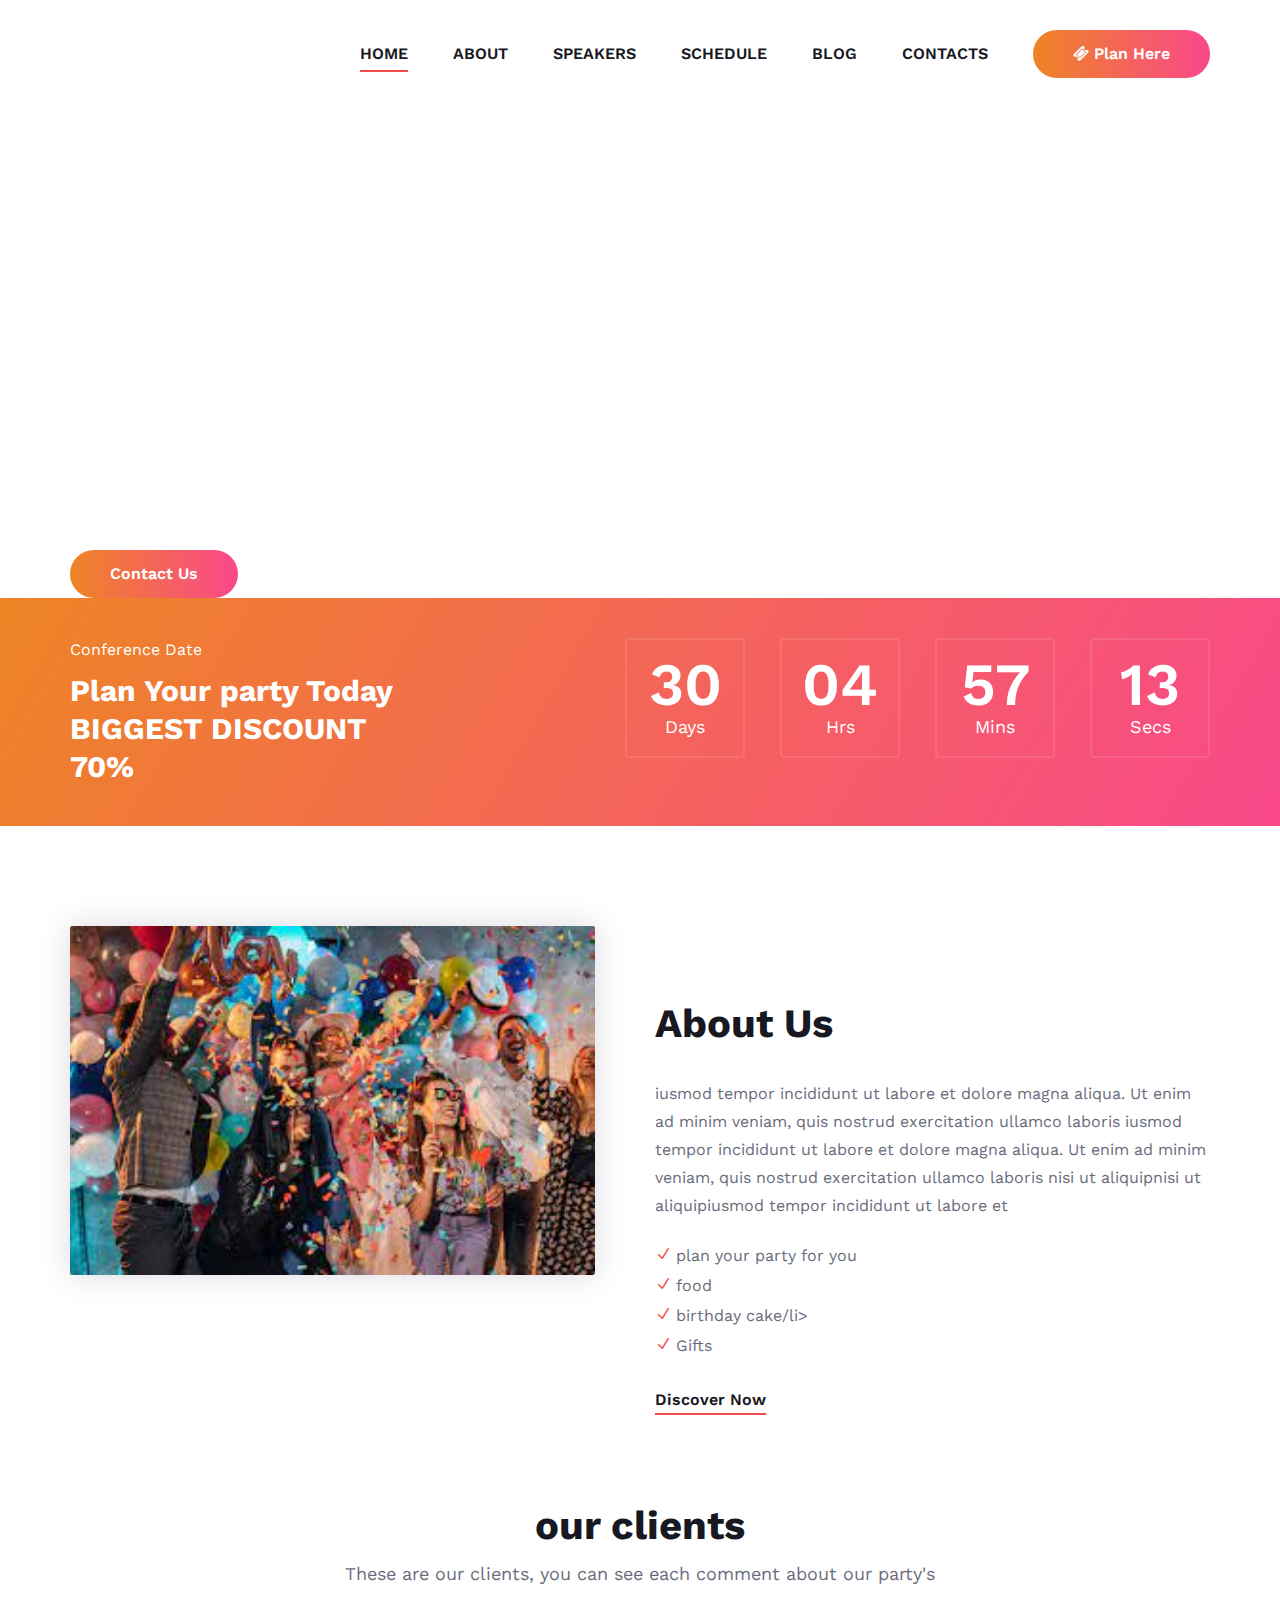
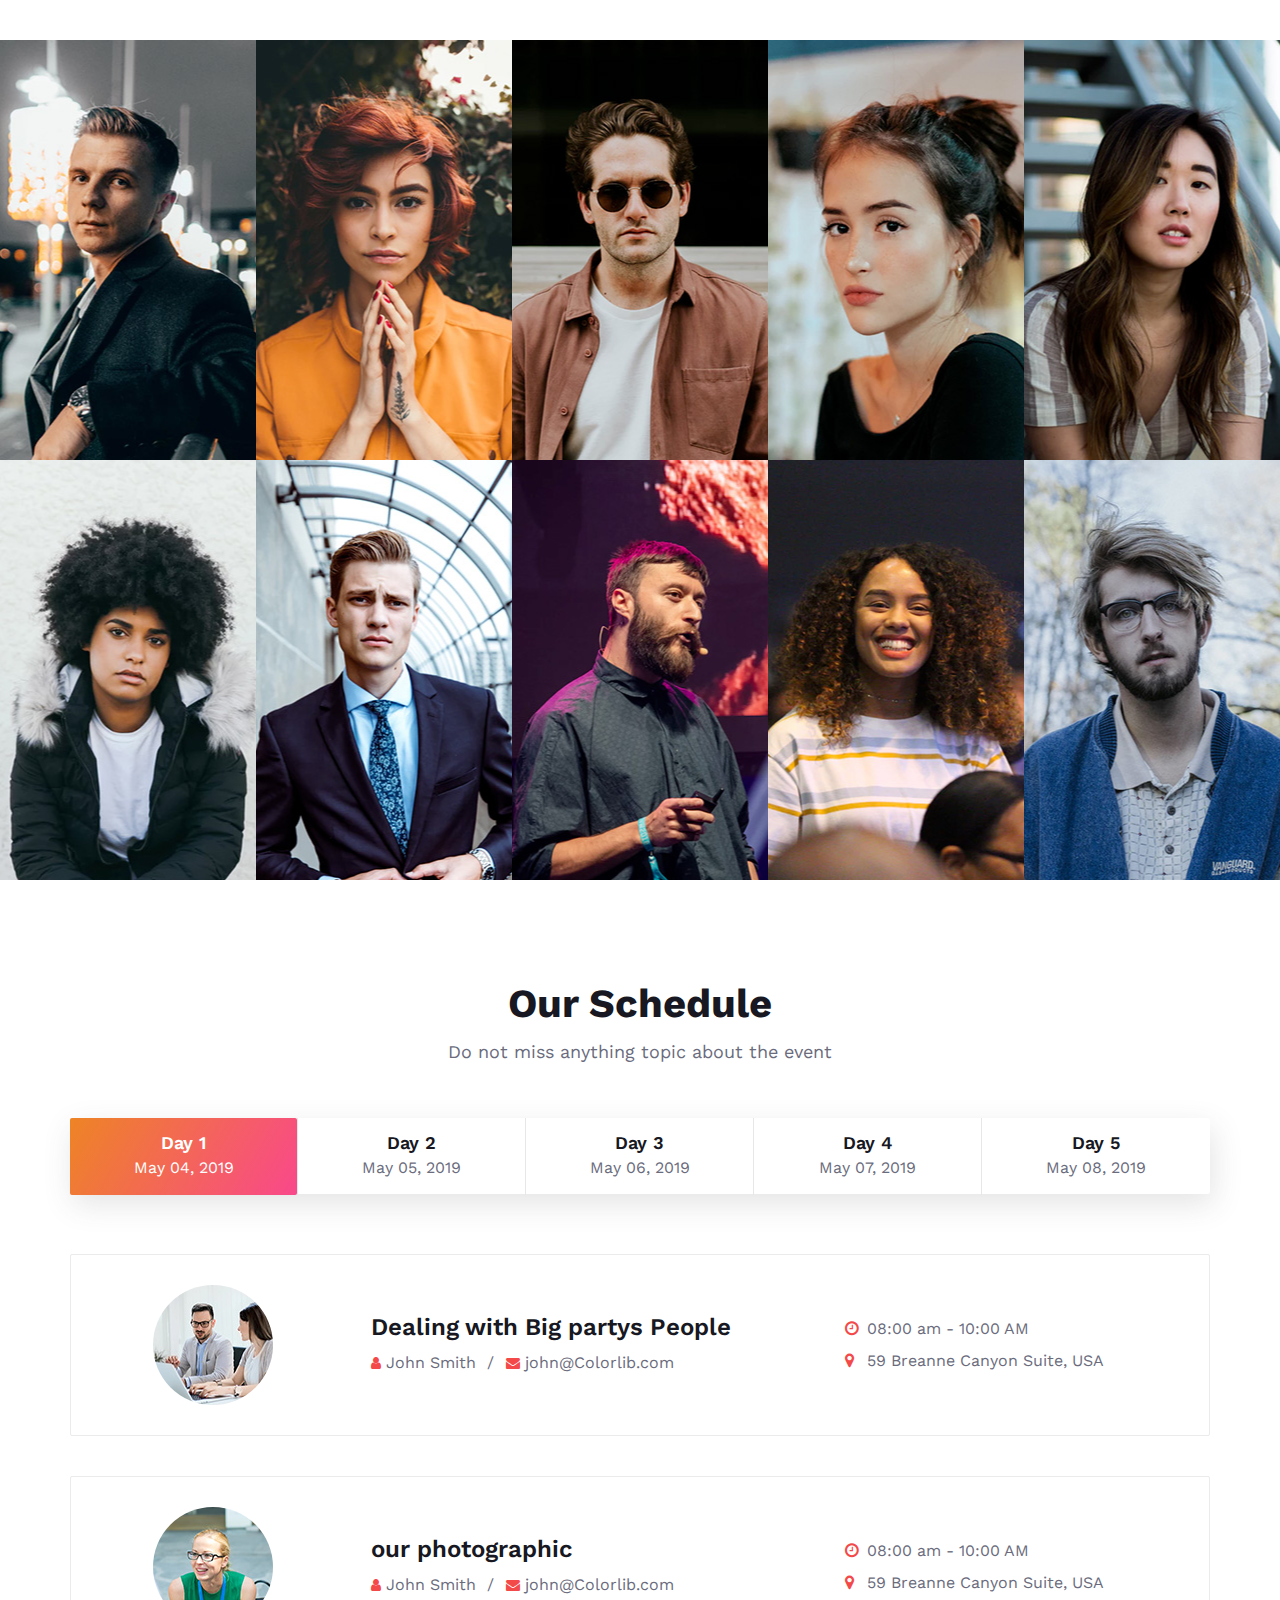
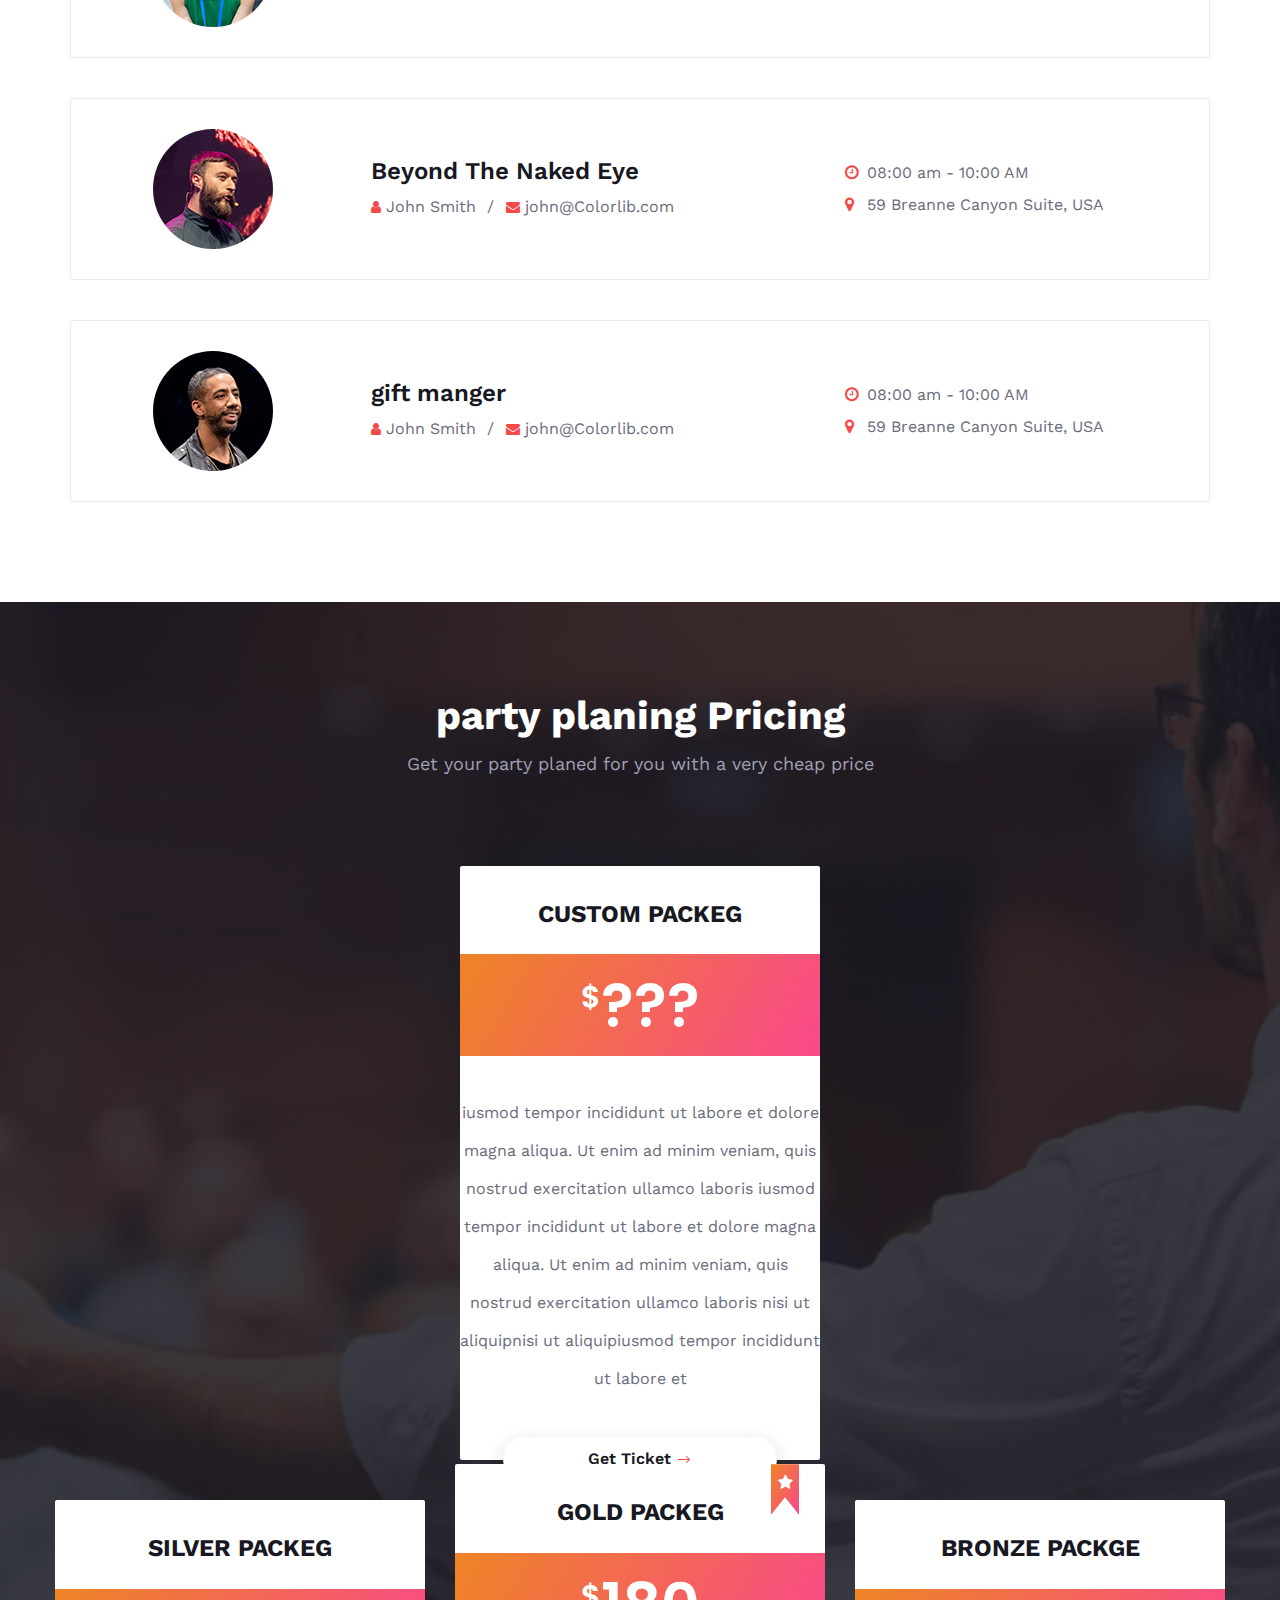
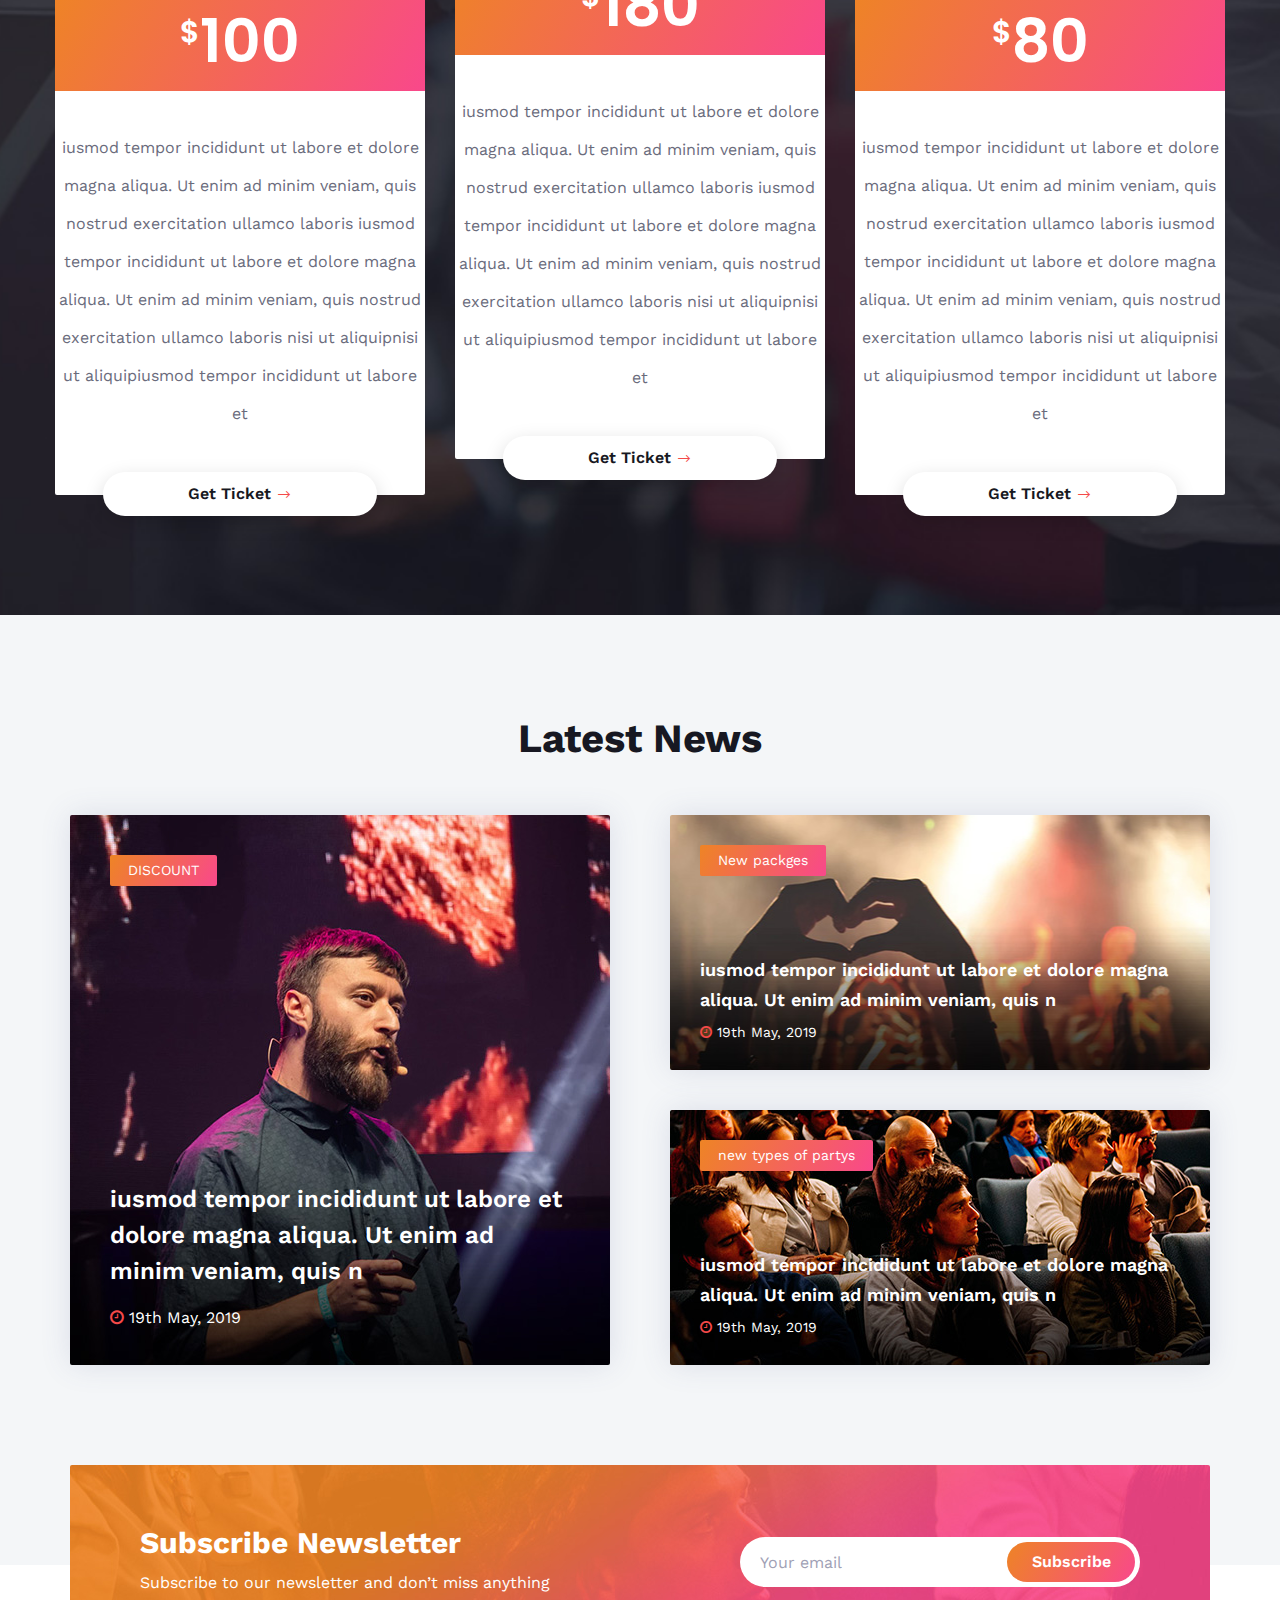
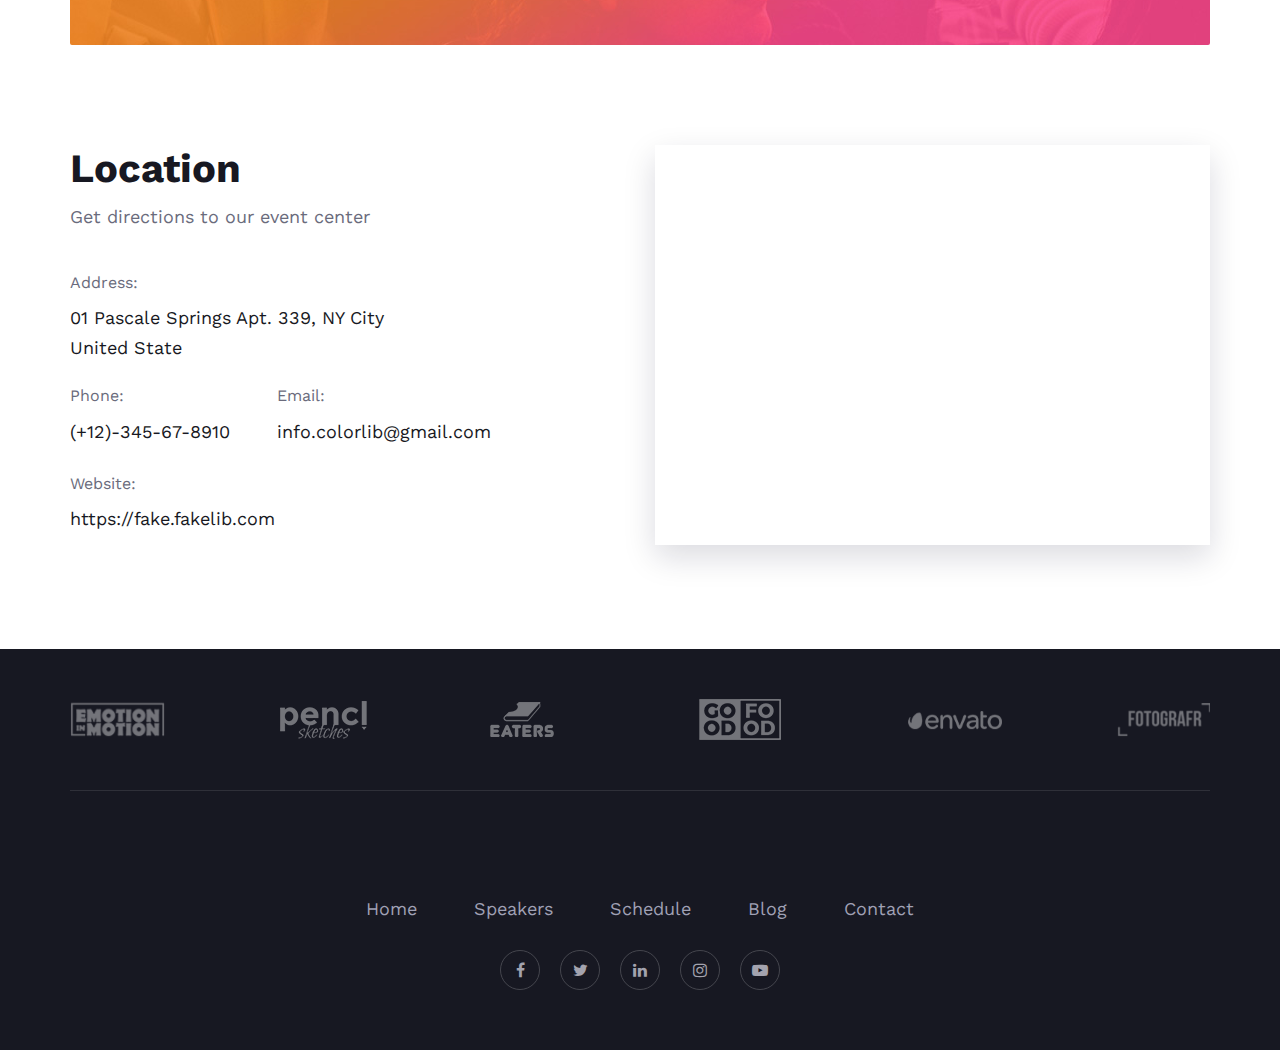
==== index.html @ bffb1d98 "upload files" ====
<!DOCTYPE html>
<html lang="zxx">

<head>
    <meta charset="UTF-8">
    <meta name="description" content="Manup Template">
    <meta name="keywords" content="Manup, unica, creative, html">
    <meta name="viewport" content="width=device-width, initial-scale=1.0">
    <meta http-equiv="X-UA-Compatible" content="ie=edge">
    <title>party time | Template</title>

    <!-- Google Font -->
    <link href="https://fonts.googleapis.com/css?family=Work+Sans:400,500,600,700,800,900&display=swap"
        rel="stylesheet">
    <link href="https://fonts.googleapis.com/css?family=Poppins:400,500,600,700&display=swap" rel="stylesheet">


    <!-- Css Styles -->
    <link rel="stylesheet" href="css/bootstrap.min.css" type="text/css">
    <link rel="stylesheet" href="css/font-awesome.min.css" type="text/css">
    <link rel="stylesheet" href="css/elegant-icons.css" type="text/css">
    <link rel="stylesheet" href="css/owl.carousel.min.css" type="text/css">
    <link rel="stylesheet" href="css/magnific-popup.css" type="text/css">
    <link rel="stylesheet" href="css/slicknav.min.css" type="text/css">
    <link rel="stylesheet" href="css/style.css" type="text/css">
</head>

<body>
    <!-- Page Preloder -->
    <div id="preloder">
        <div class="loader"></div>
    </div>

    <!-- Header Section Begin -->
    <header class="header-section">
        <div class="container">
            <div class="logo">
                <a href="./index.html">
                    <img src="img/logo.pn" alt="">
                </a>
            </div>
            <div class="nav-menu">
                <nav class="mainmenu mobile-menu">
                    <ul>
                        <li class="active"><a href="./index.html">Home</a></li>
                        <li><a href="./about-us.html">About</a></li>
                        <li><a href="./speaker.html">Speakers</a>
                            <ul class="dropdown">
                                <li><a href="#">Jayden</a></li>
                                <li><a href="#">Sara</a></li>
                                <li><a href="#">Emma</a></li>
                                <li><a href="#">Harriet</a></li>
                            </ul>
                        </li>
                        <li><a href="./schedule.html">Schedule</a></li>
                        <li><a href="./blog.html">Blog</a></li>
                        <li><a href="./contact.html">Contacts</a></li>
                    </ul>
                </nav>
                <a href="#" class="primary-btn top-btn"><i class="fa fa-ticket"></i> Plan Here</a>
            </div>
            <div id="mobile-menu-wrap"></div>
        </div>
    </header>
    <!-- Header End -->

    <!-- Hero Section Begin -->
    <section class="hero-section set-bg" data-setbg="https://encrypted-tbn0.gstatic.com/images?q=tbn:ANd9GcRAhVn_t1AjGXrMw5GIrXuziSbLdL_3EQv17g&usqp=CAU">
        <div class="container">
            <div class="row">
                <div class="col-lg-7">
                    <div class="hero-text">
                        <h2>Plan Your Biggest<br /> Party Ever!</h2>
                        <a href="#" class="primary-btn">Contact Us</a>
                    </div>
                </div>
            </div>
        </div>
    </section>
    <!-- Hero Section End -->

    <!-- Counter Section Begin -->
    <section class="counter-section bg-gradient">
        <div class="container">
            <div class="row">
                <div class="col-lg-4">
                    <div class="counter-text">
                        <span>Conference Date</span>
                        <h3>Plan Your party Today <br />BIGGEST DISCOUNT 70%</h3>
                    </div>
                </div>
                <div class="col-lg-8">
                    <div class="cd-timer" id="countdown">
                        <div class="cd-item">
                            <span>40</span>
                            <p>Days</p>
                        </div>
                        <div class="cd-item">
                            <span>18</span>
                            <p>Hours</p>
                        </div>
                        <div class="cd-item">
                            <span>46</span>
                            <p>Minutes</p>
                        </div>
                        <div class="cd-item">
                            <span>32</span>
                            <p>Seconds</p>
                        </div>
                    </div>
                </div>
            </div>
        </div>
    </section>
    <!-- Counter Section End -->

    <!-- Home About Section Begin -->
    <section class="home-about-section spad">
        <div class="container">
            <div class="row">
                <div class="col-lg-6">
                    <div class="ha-pic">
                        <img src="[data-uri]" alt="">
                    </div>
                </div>
                <div class="col-lg-6">
                    <div class="ha-text">
                        <h2>About Us</h2>
                        <p>iusmod tempor 
                            incididunt ut 
                            labore et dolore
                            magna aliqua. Ut enim ad minim 
                            veniam, quis nostrud exercitation 
                            ullamco laboris iusmod tempor incididunt 
                            ut labore et dolore magna aliqua.
                             Ut enim ad minim veniam, quis 
                             nostrud exercitation ullamco 
                             laboris nisi ut aliquipnisi ut
                              aliquipiusmod tempor incididunt
                               ut labore et

                        </p>
                        <ul>
                            <li><span class="icon_check"></span> plan your party for you</li>
                            <li><span class="icon_check"></span> food</li>
                            <li><span class="icon_check"></span> birthday cake/li>
                            <li><span class="icon_check"></span> Gifts</li>
                        </ul>
                        <a href="#" class="ha-btn">Discover Now</a>
                    </div>
                </div>
            </div>
        </div>
    </section>
    <!-- Home About Section End -->

    <!-- Team Member Section Begin -->
    <section class="team-member-section">
        <div class="container">
            <div class="row">
                <div class="col-lg-12">
                    <div class="section-title">
                        <h2>our clients</h2>
                        <p>These are our clients, you can see each comment about our party's</p>
                    </div>
                </div>
            </div>
        </div>
        <div class="member-item set-bg" data-setbg="img/team-member/member-1.jpg">
            <div class="mi-social">
                <div class="mi-social-inner bg-gradient">
                    <a href="#"><i class="fa fa-facebook"></i></a>
                    <a href="#"><i class="fa fa-instagram"></i></a>
                    <a href="#"><i class="fa fa-twitter"></i></a>
                    <a href="#"><i class="fa fa-linkedin"></i></a>
                </div>
            </div>
            <div class="mi-text">
                <h5>Mohammed Noman</h5>
                <span>it was the best party ever i loved so much thank you all</span>
            </div>
        </div>
        <div class="member-item set-bg" data-setbg="img/team-member/member-2.jpg">
            <div class="mi-social">
                <div class="mi-social-inner bg-gradient">
                    <a href="#"><i class="fa fa-facebook"></i></a>
                    <a href="#"><i class="fa fa-instagram"></i></a>
                    <a href="#"><i class="fa fa-twitter"></i></a>
                    <a href="#"><i class="fa fa-linkedin"></i></a>
                </div>
            </div>
            <div class="mi-text">
                <h5>Mohammed Hasan</h5>
                <span>thank you party time my son is very happy about the party</span>
            </div>
        </div>
        <div class="member-item set-bg" data-setbg="img/team-member/member-3.jpg">
            <div class="mi-social">
                <div class="mi-social-inner bg-gradient">
                    <a href="#"><i class="fa fa-facebook"></i></a>
                    <a href="#"><i class="fa fa-instagram"></i></a>
                    <a href="#"><i class="fa fa-twitter"></i></a>
                    <a href="#"><i class="fa fa-linkedin"></i></a>
                </div>
            </div>
            <div class="mi-text">
                <h5>Emma Shaker</h5>
                <span>it was one of the biggest partys ive ever had before thank you all</span>
            </div>
        </div>
        <div class="member-item set-bg" data-setbg="img/team-member/member-4.jpg">
            <div class="mi-social">
                <div class="mi-social-inner bg-gradient">
                    <a href="#"><i class="fa fa-facebook"></i></a>
                    <a href="#"><i class="fa fa-instagram"></i></a>
                    <a href="#"><i class="fa fa-twitter"></i></a>
                    <a href="#"><i class="fa fa-linkedin"></i></a>
                </div>
            </div>
            <div class="mi-text">
                <h5>Abdullah asger</h5>
                <span>the party was the talk of the school my son is very happy that he ate kary</span>
            </div>
        </div>
        <div class="member-item set-bg" data-setbg="img/team-member/member-5.jpg">
            <div class="mi-social">
                <div class="mi-social-inner bg-gradient">
                    <a href="#"><i class="fa fa-facebook"></i></a>
                    <a href="#"><i class="fa fa-instagram"></i></a>
                    <a href="#"><i class="fa fa-twitter"></i></a>
                    <a href="#"><i class="fa fa-linkedin"></i></a>
                </div>
            </div>
            <div class="mi-text">
                <h5>Abdullah khan</h5>
                <span>it was the best party ever thank you Fahad without you i wouldv not had a party like this</span>
            </div>
        </div>
        <div class="member-item set-bg" data-setbg="img/team-member/member-6.jpg">
            <div class="mi-social">
                <div class="mi-social-inner bg-gradient">
                    <a href="#"><i class="fa fa-facebook"></i></a>
                    <a href="#"><i class="fa fa-instagram"></i></a>
                    <a href="#"><i class="fa fa-twitter"></i></a>
                    <a href="#"><i class="fa fa-linkedin"></i></a>
                </div>
            </div>
            <div class="mi-text">
                <h5>tom cruse</h5>
                <span>that was a milion dollar party it was the best </span>
            </div>
        </div>
        <div class="member-item set-bg" data-setbg="img/team-member/member-7.jpg">
            <div class="mi-social">
                <div class="mi-social-inner bg-gradient">
                    <a href="#"><i class="fa fa-facebook"></i></a>
                    <a href="#"><i class="fa fa-instagram"></i></a>
                    <a href="#"><i class="fa fa-twitter"></i></a>
                    <a href="#"><i class="fa fa-linkedin"></i></a>
                </div>
            </div>
            <div class="mi-text">
                <h5>emo kid</h5>
                <span>this party got me out of my deep emo phase thank you party planers</span>
            </div>
        </div>
        <div class="member-item set-bg" data-setbg="img/team-member/member-8.jpg">
            <div class="mi-social">
                <div class="mi-social-inner bg-gradient">
                    <a href="#"><i class="fa fa-facebook"></i></a>
                    <a href="#"><i class="fa fa-instagram"></i></a>
                    <a href="#"><i class="fa fa-twitter"></i></a>
                    <a href="#"><i class="fa fa-linkedin"></i></a>
                </div>
            </div>
            <div class="mi-text">
                <h5>emad ali</h5>
                <span>i would love to have another party like this thank you everyone</span>
            </div>
        </div>
        <div class="member-item set-bg" data-setbg="img/team-member/member-9.jpg">
            <div class="mi-social">
                <div class="mi-social-inner bg-gradient">
                    <a href="#"><i class="fa fa-facebook"></i></a>
                    <a href="#"><i class="fa fa-instagram"></i></a>
                    <a href="#"><i class="fa fa-twitter"></i></a>
                    <a href="#"><i class="fa fa-linkedin"></i></a>
                </div>
            </div>
            <div class="mi-text">
                <h5>ali shaker</h5>
                <span>BEST PARTY EVER</span>
            </div>
        </div>
        <div class="member-item set-bg" data-setbg="img/team-member/member-10.jpg">
            <div class="mi-social">
                <div class="mi-social-inner bg-gradient">
                    <a href="#"><i class="fa fa-facebook"></i></a>
                    <a href="#"><i class="fa fa-instagram"></i></a>
                    <a href="#"><i class="fa fa-twitter"></i></a>
                    <a href="#"><i class="fa fa-linkedin"></i></a>
                </div>
            </div>
            <div class="mi-text">
                <h5>Ali yousif</h5>
                <span> im still happy and the party was 2 weeks ago i would love to have another one</span>
            </div>
        </div>
    </section>
    <!-- Team Member Section End -->

    <!-- Schedule Section Begin -->
    <section class="schedule-section spad">
        <div class="container">
            <div class="row">
                <div class="col-lg-12">
                    <div class="section-title">
                        <h2>Our Schedule</h2>
                        <p>Do not miss anything topic about the event</p>
                    </div>
                </div>
            </div>
            <div class="row">
                <div class="col-lg-12">
                    <div class="schedule-tab">
                        <ul class="nav nav-tabs" role="tablist">
                            <li class="nav-item">
                                <a class="nav-link active" data-toggle="tab" href="#tabs-1" role="tab">
                                    <h5>Day 1</h5>
                                    <p>May 04, 2019</p>
                                </a>
                            </li>
                            <li class="nav-item">
                                <a class="nav-link" data-toggle="tab" href="#tabs-2" role="tab">
                                    <h5>Day 2</h5>
                                    <p>May 05, 2019</p>
                                </a>
                            </li>
                            <li class="nav-item">
                                <a class="nav-link" data-toggle="tab" href="#tabs-3" role="tab">
                                    <h5>Day 3</h5>
                                    <p>May 06, 2019</p>
                                </a>
                            </li>
                            <li class="nav-item">
                                <a class="nav-link" data-toggle="tab" href="#tabs-4" role="tab">
                                    <h5>Day 4</h5>
                                    <p>May 07, 2019</p>
                                </a>
                            </li>
                            <li class="nav-item">
                                <a class="nav-link" data-toggle="tab" href="#tabs-5" role="tab">
                                    <h5>Day 5</h5>
                                    <p>May 08, 2019</p>
                                </a>
                            </li>
                        </ul><!-- Tab panes -->
                        <div class="tab-content">
                            <div class="tab-pane active" id="tabs-1" role="tabpanel">
                                <div class="st-content">
                                    <div class="container">
                                        <div class="row">
                                            <div class="col-lg-3">
                                                <div class="sc-pic">
                                                    <img src="img/schedule/schedule-1.jpg" alt="">
                                                </div>
                                            </div>
                                            <div class="col-lg-5">
                                                <div class="sc-text">
                                                    <h4>Dealing with Big partys People</h4>
                                                    <ul>
                                                        <li><i class="fa fa-user"></i> John Smith</li>
                                                        <li><i class="fa fa-envelope"></i> john@Colorlib.com
                                                        </li>
                                                    </ul>
                                                </div>
                                            </div>
                                            <div class="col-lg-4">
                                                <ul class="sc-widget">
                                                    <li><i class="fa fa-clock-o"></i> 08:00 am - 10:00 AM</li>
                                                    <li><i class="fa fa-map-marker"></i> 59 Breanne Canyon Suite, USA
                                                    </li>
                                                </ul>
                                            </div>
                                        </div>
                                    </div>
                                </div>
                                <div class="st-content">
                                    <div class="container">
                                        <div class="row">
                                            <div class="col-lg-3">
                                                <div class="sc-pic">
                                                    <img src="img/schedule/schedule-2.jpg" alt="">
                                                </div>
                                            </div>
                                            <div class="col-lg-5">
                                                <div class="sc-text">
                                                    <h4>our photographic</h4>
                                                    <ul>
                                                        <li><i class="fa fa-user"></i> John Smith</li>
                                                        <li><i class="fa fa-envelope"></i> john@Colorlib.com
                                                        </li>
                                                    </ul>
                                                </div>
                                            </div>
                                            <div class="col-lg-4">
                                                <ul class="sc-widget">
                                                    <li><i class="fa fa-clock-o"></i> 08:00 am - 10:00 AM</li>
                                                    <li><i class="fa fa-map-marker"></i> 59 Breanne Canyon Suite, USA
                                                    </li>
                                                </ul>
                                            </div>
                                        </div>
                                    </div>
                                </div>
                                <div class="st-content">
                                    <div class="container">
                                        <div class="row">
                                            <div class="col-lg-3">
                                                <div class="sc-pic">
                                                    <img src="img/schedule/schedule-3.jpg" alt="">
                                                </div>
                                            </div>
                                            <div class="col-lg-5">
                                                <div class="sc-text">
                                                    <h4>Beyond The Naked Eye</h4>
                                                    <ul>
                                                        <li><i class="fa fa-user"></i> John Smith</li>
                                                        <li><i class="fa fa-envelope"></i> john@Colorlib.com
                                                        </li>
                                                    </ul>
                                                </div>
                                            </div>
                                            <div class="col-lg-4">
                                                <ul class="sc-widget">
                                                    <li><i class="fa fa-clock-o"></i> 08:00 am - 10:00 AM</li>
                                                    <li><i class="fa fa-map-marker"></i> 59 Breanne Canyon Suite, USA
                                                    </li>
                                                </ul>
                                            </div>
                                        </div>
                                    </div>
                                </div>
                                <div class="st-content">
                                    <div class="container">
                                        <div class="row">
                                            <div class="col-lg-3">
                                                <div class="sc-pic">
                                                    <img src="img/schedule/schedule-4.jpg" alt="">
                                                </div>
                                            </div>
                                            <div class="col-lg-5">
                                                <div class="sc-text">
                                                    <h4>gift manger</h4>
                                                    <ul>
                                                        <li><i class="fa fa-user"></i> John Smith</li>
                                                        <li><i class="fa fa-envelope"></i> john@Colorlib.com
                                                        </li>
                                                    </ul>
                                                </div>
                                            </div>
                                            <div class="col-lg-4">
                                                <ul class="sc-widget">
                                                    <li><i class="fa fa-clock-o"></i> 08:00 am - 10:00 AM</li>
                                                    <li><i class="fa fa-map-marker"></i> 59 Breanne Canyon Suite, USA
                                                    </li>
                                                </ul>
                                            </div>
                                        </div>
                                    </div>
                                </div>
                            </div>
                            <div class="tab-pane" id="tabs-2" role="tabpanel">
                                <div class="st-content">
                                    <div class="container">
                                        <div class="row">
                                            <div class="col-lg-3">
                                                <div class="sc-pic">
                                                    <img src="img/schedule/schedule-1.jpg" alt="">
                                                </div>
                                            </div>
                                            <div class="col-lg-5">
                                                <div class="sc-text">
                                                    <h4>Dealing with Easy People</h4>
                                                    <ul>
                                                        <li><i class="fa fa-user"></i> John Smith</li>
                                                        <li><i class="fa fa-envelope"></i> john@Colorlib.com
                                                        </li>
                                                    </ul>
                                                </div>
                                            </div>
                                            <div class="col-lg-4">
                                                <ul class="sc-widget">
                                                    <li><i class="fa fa-clock-o"></i> 08:00 am - 10:00 AM</li>
                                                    <li><i class="fa fa-map-marker"></i> 59 Breanne Canyon Suite, USA
                                                    </li>
                                                </ul>
                                            </div>
                                        </div>
                                    </div>
                                </div>
                                <div class="st-content">
                                    <div class="container">
                                        <div class="row">
                                            <div class="col-lg-3">
                                                <div class="sc-pic">
                                                    <img src="img/schedule/schedule-2.jpg" alt="">
                                                </div>
                                            </div>
                                            <div class="col-lg-5">
                                                <div class="sc-text">
                                                    <h4>V7 Digital Photo Printing</h4>
                                                    <ul>
                                                        <li><i class="fa fa-user"></i> John Smith</li>
                                                        <li><i class="fa fa-envelope"></i> john@Colorlib.com
                                                        </li>
                                                    </ul>
                                                </div>
                                            </div>
                                            <div class="col-lg-4">
                                                <ul class="sc-widget">
                                                    <li><i class="fa fa-clock-o"></i> 08:00 am - 10:00 AM</li>
                                                    <li><i class="fa fa-map-marker"></i> 59 Breanne Canyon Suite, USA
                                                    </li>
                                                </ul>
                                            </div>
                                        </div>
                                    </div>
                                </div>
                                <div class="st-content">
                                    <div class="container">
                                        <div class="row">
                                            <div class="col-lg-3">
                                                <div class="sc-pic">
                                                    <img src="img/schedule/schedule-3.jpg" alt="">
                                                </div>
                                            </div>
                                            <div class="col-lg-5">
                                                <div class="sc-text">
                                                    <h4>Beyond The Naked Eye</h4>
                                                    <ul>
                                                        <li><i class="fa fa-user"></i> John Smith</li>
                                                        <li><i class="fa fa-envelope"></i> john@Colorlib.com
                                                        </li>
                                                    </ul>
                                                </div>
                                            </div>
                                            <div class="col-lg-4">
                                                <ul class="sc-widget">
                                                    <li><i class="fa fa-clock-o"></i> 08:00 am - 10:00 AM</li>
                                                    <li><i class="fa fa-map-marker"></i> 59 Breanne Canyon Suite, USA
                                                    </li>
                                                </ul>
                                            </div>
                                        </div>
                                    </div>
                                </div>
                                <div class="st-content">
                                    <div class="container">
                                        <div class="row">
                                            <div class="col-lg-3">
                                                <div class="sc-pic">
                                                    <img src="img/schedule/schedule-4.jpg" alt="">
                                                </div>
                                            </div>
                                            <div class="col-lg-5">
                                                <div class="sc-text">
                                                    <h4>Influencing The Influencer</h4>
                                                    <ul>
                                                        <li><i class="fa fa-user"></i> John Smith</li>
                                                        <li><i class="fa fa-envelope"></i> john@Colorlib.com
                                                        </li>
                                                    </ul>
                                                </div>
                                            </div>
                                            <div class="col-lg-4">
                                                <ul class="sc-widget">
                                                    <li><i class="fa fa-clock-o"></i> 08:00 am - 10:00 AM</li>
                                                    <li><i class="fa fa-map-marker"></i> 59 Breanne Canyon Suite, USA
                                                    </li>
                                                </ul>
                                            </div>
                                        </div>
                                    </div>
                                </div>
                            </div>
                            <div class="tab-pane" id="tabs-3" role="tabpanel">
                                <div class="st-content">
                                    <div class="container">
                                        <div class="row">
                                            <div class="col-lg-3">
                                                <div class="sc-pic">
                                                    <img src="img/schedule/schedule-1.jpg" alt="">
                                                </div>
                                            </div>
                                            <div class="col-lg-5">
                                                <div class="sc-text">
                                                    <h4>Dealing with Intermediate People</h4>
                                                    <ul>
                                                        <li><i class="fa fa-user"></i> John Smith</li>
                                                        <li><i class="fa fa-envelope"></i> john@Colorlib.com
                                                        </li>
                                                    </ul>
                                                </div>
                                            </div>
                                            <div class="col-lg-4">
                                                <ul class="sc-widget">
                                                    <li><i class="fa fa-clock-o"></i> 08:00 am - 10:00 AM</li>
                                                    <li><i class="fa fa-map-marker"></i> 59 Breanne Canyon Suite, USA
                                                    </li>
                                                </ul>
                                            </div>
                                        </div>
                                    </div>
                                </div>
                                <div class="st-content">
                                    <div class="container">
                                        <div class="row">
                                            <div class="col-lg-3">
                                                <div class="sc-pic">
                                                    <img src="img/schedule/schedule-2.jpg" alt="">
                                                </div>
                                            </div>
                                            <div class="col-lg-5">
                                                <div class="sc-text">
                                                    <h4>V7 Digital Photo Printing</h4>
                                                    <ul>
                                                        <li><i class="fa fa-user"></i> John Smith</li>
                                                        <li><i class="fa fa-envelope"></i> john@Colorlib.com
                                                        </li>
                                                    </ul>
                                                </div>
                                            </div>
                                            <div class="col-lg-4">
                                                <ul class="sc-widget">
                                                    <li><i class="fa fa-clock-o"></i> 08:00 am - 10:00 AM</li>
                                                    <li><i class="fa fa-map-marker"></i> 59 Breanne Canyon Suite, USA
                                                    </li>
                                                </ul>
                                            </div>
                                        </div>
                                    </div>
                                </div>
                                <div class="st-content">
                                    <div class="container">
                                        <div class="row">
                                            <div class="col-lg-3">
                                                <div class="sc-pic">
                                                    <img src="img/schedule/schedule-3.jpg" alt="">
                                                </div>
                                            </div>
                                            <div class="col-lg-5">
                                                <div class="sc-text">
                                                    <h4>Beyond The Naked Eye</h4>
                                                    <ul>
                                                        <li><i class="fa fa-user"></i> John Smith</li>
                                                        <li><i class="fa fa-envelope"></i> john@Colorlib.com
                                                        </li>
                                                    </ul>
                                                </div>
                                            </div>
                                            <div class="col-lg-4">
                                                <ul class="sc-widget">
                                                    <li><i class="fa fa-clock-o"></i> 08:00 am - 10:00 AM</li>
                                                    <li><i class="fa fa-map-marker"></i> 59 Breanne Canyon Suite, USA
                                                    </li>
                                                </ul>
                                            </div>
                                        </div>
                                    </div>
                                </div>
                                <div class="st-content">
                                    <div class="container">
                                        <div class="row">
                                            <div class="col-lg-3">
                                                <div class="sc-pic">
                                                    <img src="img/schedule/schedule-4.jpg" alt="">
                                                </div>
                                            </div>
                                            <div class="col-lg-5">
                                                <div class="sc-text">
                                                    <h4>Influencing The Influencer</h4>
                                                    <ul>
                                                        <li><i class="fa fa-user"></i> John Smith</li>
                                                        <li><i class="fa fa-envelope"></i> john@Colorlib.com
                                                        </li>
                                                    </ul>
                                                </div>
                                            </div>
                                            <div class="col-lg-4">
                                                <ul class="sc-widget">
                                                    <li><i class="fa fa-clock-o"></i> 08:00 am - 10:00 AM</li>
                                                    <li><i class="fa fa-map-marker"></i> 59 Breanne Canyon Suite, USA
                                                    </li>
                                                </ul>
                                            </div>
                                        </div>
                                    </div>
                                </div>
                            </div>
                            <div class="tab-pane" id="tabs-4" role="tabpanel">
                                <div class="st-content">
                                    <div class="container">
                                        <div class="row">
                                            <div class="col-lg-3">
                                                <div class="sc-pic">
                                                    <img src="img/schedule/schedule-1.jpg" alt="">
                                                </div>
                                            </div>
                                            <div class="col-lg-5">
                                                <div class="sc-text">
                                                    <h4>Dealing with Expert People</h4>
                                                    <ul>
                                                        <li><i class="fa fa-user"></i> John Smith</li>
                                                        <li><i class="fa fa-envelope"></i> john@Colorlib.com
                                                        </li>
                                                    </ul>
                                                </div>
                                            </div>
                                            <div class="col-lg-4">
                                                <ul class="sc-widget">
                                                    <li><i class="fa fa-clock-o"></i> 08:00 am - 10:00 AM</li>
                                                    <li><i class="fa fa-map-marker"></i> 59 Breanne Canyon Suite, USA
                                                    </li>
                                                </ul>
                                            </div>
                                        </div>
                                    </div>
                                </div>
                                <div class="st-content">
                                    <div class="container">
                                        <div class="row">
                                            <div class="col-lg-3">
                                                <div class="sc-pic">
                                                    <img src="img/schedule/schedule-2.jpg" alt="">
                                                </div>
                                            </div>
                                            <div class="col-lg-5">
                                                <div class="sc-text">
                                                    <h4>V7 Digital Photo Printing</h4>
                                                    <ul>
                                                        <li><i class="fa fa-user"></i> John Smith</li>
                                                        <li><i class="fa fa-envelope"></i> john@Colorlib.com
                                                        </li>
                                                    </ul>
                                                </div>
                                            </div>
                                            <div class="col-lg-4">
                                                <ul class="sc-widget">
                                                    <li><i class="fa fa-clock-o"></i> 08:00 am - 10:00 AM</li>
                                                    <li><i class="fa fa-map-marker"></i> 59 Breanne Canyon Suite, USA
                                                    </li>
                                                </ul>
                                            </div>
                                        </div>
                                    </div>
                                </div>
                                <div class="st-content">
                                    <div class="container">
                                        <div class="row">
                                            <div class="col-lg-3">
                                                <div class="sc-pic">
                                                    <img src="img/schedule/schedule-3.jpg" alt="">
                                                </div>
                                            </div>
                                            <div class="col-lg-5">
                                                <div class="sc-text">
                                                    <h4>Beyond The Naked Eye</h4>
                                                    <ul>
                                                        <li><i class="fa fa-user"></i> John Smith</li>
                                                        <li><i class="fa fa-envelope"></i> john@Colorlib.com
                                                        </li>
                                                    </ul>
                                                </div>
                                            </div>
                                            <div class="col-lg-4">
                                                <ul class="sc-widget">
                                                    <li><i class="fa fa-clock-o"></i> 08:00 am - 10:00 AM</li>
                                                    <li><i class="fa fa-map-marker"></i> 59 Breanne Canyon Suite, USA
                                                    </li>
                                                </ul>
                                            </div>
                                        </div>
                                    </div>
                                </div>
                                <div class="st-content">
                                    <div class="container">
                                        <div class="row">
                                            <div class="col-lg-3">
                                                <div class="sc-pic">
                                                    <img src="img/schedule/schedule-4.jpg" alt="">
                                                </div>
                                            </div>
                                            <div class="col-lg-5">
                                                <div class="sc-text">
                                                    <h4>Influencing The Influencer</h4>
                                                    <ul>
                                                        <li><i class="fa fa-user"></i> John Smith</li>
                                                        <li><i class="fa fa-envelope"></i> john@Colorlib.com
                                                        </li>
                                                    </ul>
                                                </div>
                                            </div>
                                            <div class="col-lg-4">
                                                <ul class="sc-widget">
                                                    <li><i class="fa fa-clock-o"></i> 08:00 am - 10:00 AM</li>
                                                    <li><i class="fa fa-map-marker"></i> 59 Breanne Canyon Suite, USA
                                                    </li>
                                                </ul>
                                            </div>
                                        </div>
                                    </div>
                                </div>
                            </div>
                            <div class="tab-pane" id="tabs-5" role="tabpanel">
                                <div class="st-content">
                                    <div class="container">
                                        <div class="row">
                                            <div class="col-lg-3">
                                                <div class="sc-pic">
                                                    <img src="img/schedule/schedule-1.jpg" alt="">
                                                </div>
                                            </div>
                                            <div class="col-lg-5">
                                                <div class="sc-text">
                                                    <h4>Dealing with Too Difficult People</h4>
                                                    <ul>
                                                        <li><i class="fa fa-user"></i> John Smith</li>
                                                        <li><i class="fa fa-envelope"></i> john@Colorlib.com
                                                        </li>
                                                    </ul>
                                                </div>
                                            </div>
                                            <div class="col-lg-4">
                                                <ul class="sc-widget">
                                                    <li><i class="fa fa-clock-o"></i> 08:00 am - 10:00 AM</li>
                                                    <li><i class="fa fa-map-marker"></i> 59 Breanne Canyon Suite, USA
                                                    </li>
                                                </ul>
                                            </div>
                                        </div>
                                    </div>
                                </div>
                                <div class="st-content">
                                    <div class="container">
                                        <div class="row">
                                            <div class="col-lg-3">
                                                <div class="sc-pic">
                                                    <img src="img/schedule/schedule-2.jpg" alt="">
                                                </div>
                                            </div>
                                            <div class="col-lg-5">
                                                <div class="sc-text">
                                                    <h4>V7 Digital Photo Printing</h4>
                                                    <ul>
                                                        <li><i class="fa fa-user"></i> John Smith</li>
                                                        <li><i class="fa fa-envelope"></i> john@Colorlib.com
                                                        </li>
                                                    </ul>
                                                </div>
                                            </div>
                                            <div class="col-lg-4">
                                                <ul class="sc-widget">
                                                    <li><i class="fa fa-clock-o"></i> 08:00 am - 10:00 AM</li>
                                                    <li><i class="fa fa-map-marker"></i> 59 Breanne Canyon Suite, USA
                                                    </li>
                                                </ul>
                                            </div>
                                        </div>
                                    </div>
                                </div>
                                <div class="st-content">
                                    <div class="container">
                                        <div class="row">
                                            <div class="col-lg-3">
                                                <div class="sc-pic">
                                                    <img src="img/schedule/schedule-3.jpg" alt="">
                                                </div>
                                            </div>
                                            <div class="col-lg-5">
                                                <div class="sc-text">
                                                    <h4>Beyond The Naked Eye</h4>
                                                    <ul>
                                                        <li><i class="fa fa-user"></i> John Smith</li>
                                                        <li><i class="fa fa-envelope"></i> john@Colorlib.com
                                                        </li>
                                                    </ul>
                                                </div>
                                            </div>
                                            <div class="col-lg-4">
                                                <ul class="sc-widget">
                                                    <li><i class="fa fa-clock-o"></i> 08:00 am - 10:00 AM</li>
                                                    <li><i class="fa fa-map-marker"></i> 59 Breanne Canyon Suite, USA
                                                    </li>
                                                </ul>
                                            </div>
                                        </div>
                                    </div>
                                </div>
                                <div class="st-content">
                                    <div class="container">
                                        <div class="row">
                                            <div class="col-lg-3">
                                                <div class="sc-pic">
                                                    <img src="img/schedule/schedule-4.jpg" alt="">
                                                </div>
                                            </div>
                                            <div class="col-lg-5">
                                                <div class="sc-text">
                                                    <h4>Influencing The Influencer</h4>
                                                    <ul>
                                                        <li><i class="fa fa-user"></i> John Smith</li>
                                                        <li><i class="fa fa-envelope"></i> john@Colorlib.com
                                                        </li>
                                                    </ul>
                                                </div>
                                            </div>
                                            <div class="col-lg-4">
                                                <ul class="sc-widget">
                                                    <li><i class="fa fa-clock-o"></i> 08:00 am - 10:00 AM</li>
                                                    <li><i class="fa fa-map-marker"></i> 59 Breanne Canyon Suite, USA
                                                    </li>
                                                </ul>
                                            </div>
                                        </div>
                                    </div>
                                </div>
                            </div>
                        </div>
                    </div>
                </div>
            </div>
        </div>
    </section>
    <!-- Schedule Section End -->

    <!-- Pricing Section Begin -->
    <section class="pricing-section set-bg spad" data-setbg="img/pricing-bg.jpg">
        <div class="container">
            <div class="row">
                <div class="col-lg-12">
                    <div class="section-title">
                        <h2>party planing Pricing</h2>
                        <p>Get your party planed for you with a very cheap price</p>
                    </div>
                </div>
            </div>
            <div class="row justify-content-center">
                <div class="col-lg-4 col-md-8">
                    <div class="price-item">
                        <h4>custom packeg</h4>
                        <div class="pi-price">
                            <h2><span>$</span>???</h2>
                        </div>
                        <ul>
                            <li>iusmod tempor incididunt ut labore et dolore magna aliqua. Ut enim ad minim veniam, quis nostrud exercitation ullamco laboris iusmod tempor incididunt ut labore et dolore magna aliqua. Ut enim ad minim veniam, quis nostrud exercitation ullamco laboris nisi ut aliquipnisi ut aliquipiusmod tempor incididunt ut labore et</li>

                        </ul>
                        <a href="#" class="price-btn">Get Ticket <span class="arrow_right"></span></a>
                    </div>
                </div>
                <div class="row justify-content-center">
                    <div class="col-lg-4 col-md-8">
                        <div class="price-item">
                            <h4>silver packeg</h4>
                            <div class="pi-price">
                                <h2><span>$</span>100</h2>
                            </div>
                            <ul>
                                <li>iusmod tempor incididunt ut labore et dolore magna aliqua. Ut enim ad minim veniam, quis nostrud exercitation ullamco laboris iusmod tempor incididunt ut labore et dolore magna aliqua. Ut enim ad minim veniam, quis nostrud exercitation ullamco laboris nisi ut aliquipnisi ut aliquipiusmod tempor incididunt ut labore et</li>
    
                            </ul>
                            <a href="#" class="price-btn">Get Ticket <span class="arrow_right"></span></a>
                        </div>
                    </div>
                <div class="col-lg-4 col-md-8">
                    <div class="price-item top-rated">
                        <div class="tr-tag">
                            <i class="fa fa-star"></i>
                        </div>
                        <h4>GOLD PACKEG</h4>
                        <div class="pi-price">
                            <h2><span>$</span>180</h2>
                        </div>
                        <ul>
                            <li>iusmod tempor incididunt ut labore et dolore magna aliqua. Ut enim ad minim veniam, quis nostrud exercitation ullamco laboris iusmod tempor incididunt ut labore et dolore magna aliqua. Ut enim ad minim veniam, quis nostrud exercitation ullamco laboris nisi ut aliquipnisi ut aliquipiusmod tempor incididunt ut labore et</li>

                        </ul>
                        <a href="#" class="price-btn">Get Ticket <span class="arrow_right"></span></a>
                    </div>
                </div>
                <div class="col-lg-4 col-md-8">
                    <div class="price-item">
                        <h4>BRONZE PACKGE</h4>
                        <div class="pi-price">
                            <h2><span>$</span>80</h2>
                        </div>
                        <ul>
                            <li>iusmod tempor incididunt ut labore et dolore magna aliqua. Ut enim ad minim veniam, quis nostrud exercitation ullamco laboris iusmod tempor incididunt ut labore et dolore magna aliqua. Ut enim ad minim veniam, quis nostrud exercitation ullamco laboris nisi ut aliquipnisi ut aliquipiusmod tempor incididunt ut labore et</li>
                        </ul>
                        <a href="#" class="price-btn">Get Ticket <span class="arrow_right"></span></a>
                    </div>
                </div>
            </div>
        </div>
    </section>
    <!-- Pricing Section End -->

    <!-- latest BLog Section Begin -->
    <section class="latest-blog spad">
        <div class="container">
            <div class="row">
                <div class="col-lg-12">
                    <div class="section-title">
                        <h2>Latest News</h2>
                    </div>
                </div>
            </div>
            <div class="row">
                <div class="col-lg-6">
                    <div class="latest-item set-bg large-item" data-setbg="img/blog/latest-b/latest-1.jpg">
                        <div class="li-tag">DISCOUNT</div>
                        <div class="li-text">
                            <h4><a href="./blog-details.html">iusmod tempor incididunt ut labore et dolore magna aliqua. Ut enim ad minim veniam, quis n</a></h4>
                            <span><i class="fa fa-clock-o"></i> 19th May, 2019</span>
                        </div>
                    </div>
                </div>
                <div class="col-lg-6">
                    <div class="latest-item set-bg" data-setbg="img/blog/latest-b/latest-2.jpg">
                        <div class="li-tag">New packges</div>
                        <div class="li-text">
                            <h5><a href="./blog-details.html">iusmod tempor incididunt ut labore et dolore magna aliqua. Ut enim ad minim veniam, quis n</a></h5>
                            <span><i class="fa fa-clock-o"></i> 19th May, 2019</span>
                        </div>
                    </div>
                    <div class="latest-item set-bg" data-setbg="img/blog/latest-b/latest-3.jpg">
                        <div class="li-tag">new types of partys</div>
                        <div class="li-text">
                            <h5><a href="./blog-details.html">iusmod tempor incididunt ut labore et dolore magna aliqua. Ut enim ad minim veniam, quis n</a></h5>
                            <span><i class="fa fa-clock-o"></i> 19th May, 2019</span>
                        </div>
                    </div>
                </div>
            </div>
        </div>
    </section>
    <!-- latest BLog Section End -->

    <!-- Newslatter Section Begin -->
    <section class="newslatter-section">
        <div class="container">
            <div class="newslatter-inner set-bg" data-setbg="img/newslatter-bg.jpg">
                <div class="ni-text">
                    <h3>Subscribe Newsletter</h3>
                    <p>Subscribe to our newsletter and don’t miss anything</p>
                </div>
                <form action="#" class="ni-form">
                    <input type="text" placeholder="Your email">
                    <button type="submit">Subscribe</button>
                </form>
            </div>
        </div>
    </section>
    <!-- Newslatter Section End -->

    <!-- Contact Section Begin -->
    <section class="contact-section spad">
        <div class="container">
            <div class="row">
                <div class="col-lg-6">
                    <div class="section-title">
                        <h2>Location</h2>
                        <p>Get directions to our event center</p>
                    </div>
                    <div class="cs-text">
                        <div class="ct-address">
                            <span>Address:</span>
                            <p>01 Pascale Springs Apt. 339, NY City <br />United State</p>
                        </div>
                        <ul>
                            <li>
                                <span>Phone:</span>
                                (+12)-345-67-8910
                            </li>
                            <li>
                                <span>Email:</span>
                                info.colorlib@gmail.com
                            </li>
                        </ul>
                        <div class="ct-links">
                            <span>Website:</span>
                            <p>https://fake.fakelib.com</p>
                        </div>
                    </div>
                </div>
                <div class="col-lg-6">
                    <div class="cs-map">
                        <iframe
                            src="https://www.google.com/maps/embed?pb=!1m18!1m12!1m3!1d52901.38789495531!2d-118.19465514866786!3d34.03523211493029!2m3!1f0!2f0!3f0!3m2!1i1024!2i768!4f13.1!3m3!1m2!1s0x80c2cf71ad83ff9f%3A0x518b28657f4543b7!2sEast%20Los%20Angeles%2C%20CA%2C%20USA!5e0!3m2!1sen!2sbd!4v1579763856144!5m2!1sen!2sbd"
                            height="400" style="border:0;" allowfullscreen=""></iframe>
                    </div>
                </div>
            </div>
        </div>
    </section>
    <!-- Contact Section End -->

    <!-- Footer Section Begin -->
    <footer class="footer-section">
        <div class="container">
            <div class="partner-logo owl-carousel">
                <a href="#" class="pl-table">
                    <div class="pl-tablecell">
                        <img src="img/partner-logo/logo-1.png" alt="">
                    </div>
                </a>
                <a href="#" class="pl-table">
                    <div class="pl-tablecell">
                        <img src="img/partner-logo/logo-2.png" alt="">
                    </div>
                </a>
                <a href="#" class="pl-table">
                    <div class="pl-tablecell">
                        <img src="img/partner-logo/logo-3.png" alt="">
                    </div>
                </a>
                <a href="#" class="pl-table">
                    <div class="pl-tablecell">
                        <img src="img/partner-logo/logo-4.png" alt="">
                    </div>
                </a>
                <a href="#" class="pl-table">
                    <div class="pl-tablecell">
                        <img src="img/partner-logo/logo-5.png" alt="">
                    </div>
                </a>
                <a href="#" class="pl-table">
                    <div class="pl-tablecell">
                        <img src="img/partner-logo/logo-6.png" alt="">
                    </div>
                </a>
            </div>
            <div class="row">
                <div class="col-lg-12">
                    <div class="footer-text">
                        <div class="ft-logo">
                            <a href="#" class="footer-logo"><img src="img/footer-ogo.png" alt=""></a>
                        </div>
                        <ul>
                            <li><a href="#">Home</a></li>
                            <li><a href="#">Speakers</a></li>
                            <li><a href="#">Schedule</a></li>
                            <li><a href="#">Blog</a></li>
                            <li><a href="#">Contact</a></li>
                        </ul>
                        <div class="copyright-text"><p><!-- Link back to Colorlib can't be removed. Template is licensed under CC BY 3.0.
  <!-- Link back to Colorlib can't be removed. Template is licensed under CC BY 3.0. --></p></div>
                        <div class="ft-social">
                            <a href="#"><i class="fa fa-facebook"></i></a>
                            <a href="#"><i class="fa fa-twitter"></i></a>
                            <a href="#"><i class="fa fa-linkedin"></i></a>
                            <a href="#"><i class="fa fa-instagram"></i></a>
                            <a href="#"><i class="fa fa-youtube-play"></i></a>
                        </div>
                    </div>
                </div>
            </div>
        </div>
    </footer>
    <!-- Footer Section End -->

    <!-- Js Plugins -->
    <script src="js/jquery-3.3.1.min.js"></script>
    <script src="js/bootstrap.min.js"></script>
    <script src="js/jquery.magnific-popup.min.js"></script>
    <script src="js/jquery.countdown.min.js"></script>
    <script src="js/jquery.slicknav.js"></script>
    <script src="js/owl.carousel.min.js"></script>
    <script src="js/main.js"></script>
</body>

</html>
---- css/elegant-icons.css ----
@font-face {
	font-family: 'ElegantIcons';
	src:url('../fonts/ElegantIcons.eot');
	src:url('../fonts/ElegantIcons.eot?#iefix') format('embedded-opentype'),
		url('../fonts/ElegantIcons.woff') format('woff'),
		url('../fonts/ElegantIcons.ttf') format('truetype'),
		url('../fonts/ElegantIcons.svg#ElegantIcons') format('svg');
	font-weight: normal;
	font-style: normal;
}

/* Use the following CSS code if you want to use data attributes for inserting your icons */
[data-icon]:before {
	font-family: 'ElegantIcons';
	content: attr(data-icon);
	speak: none;
	font-weight: normal;
	font-variant: normal;
	text-transform: none;
	line-height: 1;
	-webkit-font-smoothing: antialiased;
	-moz-osx-font-smoothing: grayscale;
}

/* Use the following CSS code if you want to have a class per icon */
/*
Instead of a list of all class selectors,
you can use the generic selector below, but it's slower:
[class*="your-class-prefix"] {
*/
.arrow_up, .arrow_down, .arrow_left, .arrow_right, .arrow_left-up, .arrow_right-up, .arrow_right-down, .arrow_left-down, .arrow-up-down, .arrow_up-down_alt, .arrow_left-right_alt, .arrow_left-right, .arrow_expand_alt2, .arrow_expand_alt, .arrow_condense, .arrow_expand, .arrow_move, .arrow_carrot-up, .arrow_carrot-down, .arrow_carrot-left, .arrow_carrot-right, .arrow_carrot-2up, .arrow_carrot-2down, .arrow_carrot-2left, .arrow_carrot-2right, .arrow_carrot-up_alt2, .arrow_carrot-down_alt2, .arrow_carrot-left_alt2, .arrow_carrot-right_alt2, .arrow_carrot-2up_alt2, .arrow_carrot-2down_alt2, .arrow_carrot-2left_alt2, .arrow_carrot-2right_alt2, .arrow_triangle-up, .arrow_triangle-down, .arrow_triangle-left, .arrow_triangle-right, .arrow_triangle-up_alt2, .arrow_triangle-down_alt2, .arrow_triangle-left_alt2, .arrow_triangle-right_alt2, .arrow_back, .icon_minus-06, .icon_plus, .icon_close, .icon_check, .icon_minus_alt2, .icon_plus_alt2, .icon_close_alt2, .icon_check_alt2, .icon_zoom-out_alt, .icon_zoom-in_alt, .icon_search, .icon_box-empty, .icon_box-selected, .icon_minus-box, .icon_plus-box, .icon_box-checked, .icon_circle-empty, .icon_circle-slelected, .icon_stop_alt2, .icon_stop, .icon_pause_alt2, .icon_pause, .icon_menu, .icon_menu-square_alt2, .icon_menu-circle_alt2, .icon_ul, .icon_ol, .icon_adjust-horiz, .icon_adjust-vert, .icon_document_alt, .icon_documents_alt, .icon_pencil, .icon_pencil-edit_alt, .icon_pencil-edit, .icon_folder-alt, .icon_folder-open_alt, .icon_folder-add_alt, .icon_info_alt, .icon_error-oct_alt, .icon_error-circle_alt, .icon_error-triangle_alt, .icon_question_alt2, .icon_question, .icon_comment_alt, .icon_chat_alt, .icon_vol-mute_alt, .icon_volume-low_alt, .icon_volume-high_alt, .icon_quotations, .icon_quotations_alt2, .icon_clock_alt, .icon_lock_alt, .icon_lock-open_alt, .icon_key_alt, .icon_cloud_alt, .icon_cloud-upload_alt, .icon_cloud-download_alt, .icon_image, .icon_images, .icon_lightbulb_alt, .icon_gift_alt, .icon_house_alt, .icon_genius, .icon_mobile, .icon_tablet, .icon_laptop, .icon_desktop, .icon_camera_alt, .icon_mail_alt, .icon_cone_alt, .icon_ribbon_alt, .icon_bag_alt, .icon_creditcard, .icon_cart_alt, .icon_paperclip, .icon_tag_alt, .icon_tags_alt, .icon_trash_alt, .icon_cursor_alt, .icon_mic_alt, .icon_compass_alt, .icon_pin_alt, .icon_pushpin_alt, .icon_map_alt, .icon_drawer_alt, .icon_toolbox_alt, .icon_book_alt, .icon_calendar, .icon_film, .icon_table, .icon_contacts_alt, .icon_headphones, .icon_lifesaver, .icon_piechart, .icon_refresh, .icon_link_alt, .icon_link, .icon_loading, .icon_blocked, .icon_archive_alt, .icon_heart_alt, .icon_star_alt, .icon_star-half_alt, .icon_star, .icon_star-half, .icon_tools, .icon_tool, .icon_cog, .icon_cogs, .arrow_up_alt, .arrow_down_alt, .arrow_left_alt, .arrow_right_alt, .arrow_left-up_alt, .arrow_right-up_alt, .arrow_right-down_alt, .arrow_left-down_alt, .arrow_condense_alt, .arrow_expand_alt3, .arrow_carrot_up_alt, .arrow_carrot-down_alt, .arrow_carrot-left_alt, .arrow_carrot-right_alt, .arrow_carrot-2up_alt, .arrow_carrot-2dwnn_alt, .arrow_carrot-2left_alt, .arrow_carrot-2right_alt, .arrow_triangle-up_alt, .arrow_triangle-down_alt, .arrow_triangle-left_alt, .arrow_triangle-right_alt, .icon_minus_alt, .icon_plus_alt, .icon_close_alt, .icon_check_alt, .icon_zoom-out, .icon_zoom-in, .icon_stop_alt, .icon_menu-square_alt, .icon_menu-circle_alt, .icon_document, .icon_documents, .icon_pencil_alt, .icon_folder, .icon_folder-open, .icon_folder-add, .icon_folder_upload, .icon_folder_download, .icon_info, .icon_error-circle, .icon_error-oct, .icon_error-triangle, .icon_question_alt, .icon_comment, .icon_chat, .icon_vol-mute, .icon_volume-low, .icon_volume-high, .icon_quotations_alt, .icon_clock, .icon_lock, .icon_lock-open, .icon_key, .icon_cloud, .icon_cloud-upload, .icon_cloud-download, .icon_lightbulb, .icon_gift, .icon_house, .icon_camera, .icon_mail, .icon_cone, .icon_ribbon, .icon_bag, .icon_cart, .icon_tag, .icon_tags, .icon_trash, .icon_cursor, .icon_mic, .icon_compass, .icon_pin, .icon_pushpin, .icon_map, .icon_drawer, .icon_toolbox, .icon_book, .icon_contacts, .icon_archive, .icon_heart, .icon_profile, .icon_group, .icon_grid-2x2, .icon_grid-3x3, .icon_music, .icon_pause_alt, .icon_phone, .icon_upload, .icon_download, .social_facebook, .social_twitter, .social_pinterest, .social_googleplus, .social_tumblr, .social_tumbleupon, .social_wordpress, .social_instagram, .social_dribbble, .social_vimeo, .social_linkedin, .social_rss, .social_deviantart, .social_share, .social_myspace, .social_skype, .social_youtube, .social_picassa, .social_googledrive, .social_flickr, .social_blogger, .social_spotify, .social_delicious, .social_facebook_circle, .social_twitter_circle, .social_pinterest_circle, .social_googleplus_circle, .social_tumblr_circle, .social_stumbleupon_circle, .social_wordpress_circle, .social_instagram_circle, .social_dribbble_circle, .social_vimeo_circle, .social_linkedin_circle, .social_rss_circle, .social_deviantart_circle, .social_share_circle, .social_myspace_circle, .social_skype_circle, .social_youtube_circle, .social_picassa_circle, .social_googledrive_alt2, .social_flickr_circle, .social_blogger_circle, .social_spotify_circle, .social_delicious_circle, .social_facebook_square, .social_twitter_square, .social_pinterest_square, .social_googleplus_square, .social_tumblr_square, .social_stumbleupon_square, .social_wordpress_square, .social_instagram_square, .social_dribbble_square, .social_vimeo_square, .social_linkedin_square, .social_rss_square, .social_deviantart_square, .social_share_square, .social_myspace_square, .social_skype_square, .social_youtube_square, .social_picassa_square, .social_googledrive_square, .social_flickr_square, .social_blogger_square, .social_spotify_square, .social_delicious_square, .icon_printer, .icon_calulator, .icon_building, .icon_floppy, .icon_drive, .icon_search-2, .icon_id, .icon_id-2, .icon_puzzle, .icon_like, .icon_dislike, .icon_mug, .icon_currency, .icon_wallet, .icon_pens, .icon_easel, .icon_flowchart, .icon_datareport, .icon_briefcase, .icon_shield, .icon_percent, .icon_globe, .icon_globe-2, .icon_target, .icon_hourglass, .icon_balance, .icon_rook, .icon_printer-alt, .icon_calculator_alt, .icon_building_alt, .icon_floppy_alt, .icon_drive_alt, .icon_search_alt, .icon_id_alt, .icon_id-2_alt, .icon_puzzle_alt, .icon_like_alt, .icon_dislike_alt, .icon_mug_alt, .icon_currency_alt, .icon_wallet_alt, .icon_pens_alt, .icon_easel_alt, .icon_flowchart_alt, .icon_datareport_alt, .icon_briefcase_alt, .icon_shield_alt, .icon_percent_alt, .icon_globe_alt, .icon_clipboard {
	font-family: 'ElegantIcons';
	speak: none;
	font-style: normal;
	font-weight: normal;
	font-variant: normal;
	text-transform: none;
	line-height: 1;
	-webkit-font-smoothing: antialiased;
}
.arrow_up:before {
	content: "\21";
}
.arrow_down:before {
	content: "\22";
}
.arrow_left:before {
	content: "\23";
}
.arrow_right:before {
	content: "\24";
}
.arrow_left-up:before {
	content: "\25";
}
.arrow_right-up:before {
	content: "\26";
}
.arrow_right-down:before {
	content: "\27";
}
.arrow_left-down:before {
	content: "\28";
}
.arrow-up-down:before {
	content: "\29";
}
.arrow_up-down_alt:before {
	content: "\2a";
}
.arrow_left-right_alt:before {
	content: "\2b";
}
.arrow_left-right:before {
	content: "\2c";
}
.arrow_expand_alt2:before {
	content: "\2d";
}
.arrow_expand_alt:before {
	content: "\2e";
}
.arrow_condense:before {
	content: "\2f";
}
.arrow_expand:before {
	content: "\30";
}
.arrow_move:before {
	content: "\31";
}
.arrow_carrot-up:before {
	content: "\32";
}
.arrow_carrot-down:before {
	content: "\33";
}
.arrow_carrot-left:before {
	content: "\34";
}
.arrow_carrot-right:before {
	content: "\35";
}
.arrow_carrot-2up:before {
	content: "\36";
}
.arrow_carrot-2down:before {
	content: "\37";
}
.arrow_carrot-2left:before {
	content: "\38";
}
.arrow_carrot-2right:before {
	content: "\39";
}
.arrow_carrot-up_alt2:before {
	content: "\3a";
}
.arrow_carrot-down_alt2:before {
	content: "\3b";
}
.arrow_carrot-left_alt2:before {
	content: "\3c";
}
.arrow_carrot-right_alt2:before {
	content: "\3d";
}
.arrow_carrot-2up_alt2:before {
	content: "\3e";
}
.arrow_carrot-2down_alt2:before {
	content: "\3f";
}
.arrow_carrot-2left_alt2:before {
	content: "\40";
}
.arrow_carrot-2right_alt2:before {
	content: "\41";
}
.arrow_triangle-up:before {
	content: "\42";
}
.arrow_triangle-down:before {
	content: "\43";
}
.arrow_triangle-left:before {
	content: "\44";
}
.arrow_triangle-right:before {
	content: "\45";
}
.arrow_triangle-up_alt2:before {
	content: "\46";
}
.arrow_triangle-down_alt2:before {
	content: "\47";
}
.arrow_triangle-left_alt2:before {
	content: "\48";
}
.arrow_triangle-right_alt2:before {
	content: "\49";
}
.arrow_back:before {
	content: "\4a";
}
.icon_minus-06:before {
	content: "\4b";
}
.icon_plus:before {
	content: "\4c";
}
.icon_close:before {
	content: "\4d";
}
.icon_check:before {
	content: "\4e";
}
.icon_minus_alt2:before {
	content: "\4f";
}
.icon_plus_alt2:before {
	content: "\50";
}
.icon_close_alt2:before {
	content: "\51";
}
.icon_check_alt2:before {
	content: "\52";
}
.icon_zoom-out_alt:before {
	content: "\53";
}
.icon_zoom-in_alt:before {
	content: "\54";
}
.icon_search:before {
	content: "\55";
}
.icon_box-empty:before {
	content: "\56";
}
.icon_box-selected:before {
	content: "\57";
}
.icon_minus-box:before {
	content: "\58";
}
.icon_plus-box:before {
	content: "\59";
}
.icon_box-checked:before {
	content: "\5a";
}
.icon_circle-empty:before {
	content: "\5b";
}
.icon_circle-slelected:before {
	content: "\5c";
}
.icon_stop_alt2:before {
	content: "\5d";
}
.icon_stop:before {
	content: "\5e";
}
.icon_pause_alt2:before {
	content: "\5f";
}
.icon_pause:before {
	content: "\60";
}
.icon_menu:before {
	content: "\61";
}
.icon_menu-square_alt2:before {
	content: "\62";
}
.icon_menu-circle_alt2:before {
	content: "\63";
}
.icon_ul:before {
	content: "\64";
}
.icon_ol:before {
	content: "\65";
}
.icon_adjust-horiz:before {
	content: "\66";
}
.icon_adjust-vert:before {
	content: "\67";
}
.icon_document_alt:before {
	content: "\68";
}
.icon_documents_alt:before {
	content: "\69";
}
.icon_pencil:before {
	content: "\6a";
}
.icon_pencil-edit_alt:before {
	content: "\6b";
}
.icon_pencil-edit:before {
	content: "\6c";
}
.icon_folder-alt:before {
	content: "\6d";
}
.icon_folder-open_alt:before {
	content: "\6e";
}
.icon_folder-add_alt:before {
	content: "\6f";
}
.icon_info_alt:before {
	content: "\70";
}
.icon_error-oct_alt:before {
	content: "\71";
}
.icon_error-circle_alt:before {
	content: "\72";
}
.icon_error-triangle_alt:before {
	content: "\73";
}
.icon_question_alt2:before {
	content: "\74";
}
.icon_question:before {
	content: "\75";
}
.icon_comment_alt:before {
	content: "\76";
}
.icon_chat_alt:before {
	content: "\77";
}
.icon_vol-mute_alt:before {
	content: "\78";
}
.icon_volume-low_alt:before {
	content: "\79";
}
.icon_volume-high_alt:before {
	content: "\7a";
}
.icon_quotations:before {
	content: "\7b";
}
.icon_quotations_alt2:before {
	content: "\7c";
}
.icon_clock_alt:before {
	content: "\7d";
}
.icon_lock_alt:before {
	content: "\7e";
}
.icon_lock-open_alt:before {
	content: "\e000";
}
.icon_key_alt:before {
	content: "\e001";
}
.icon_cloud_alt:before {
	content: "\e002";
}
.icon_cloud-upload_alt:before {
	content: "\e003";
}
.icon_cloud-download_alt:before {
	content: "\e004";
}
.icon_image:before {
	content: "\e005";
}
.icon_images:before {
	content: "\e006";
}
.icon_lightbulb_alt:before {
	content: "\e007";
}
.icon_gift_alt:before {
	content: "\e008";
}
.icon_house_alt:before {
	content: "\e009";
}
.icon_genius:before {
	content: "\e00a";
}
.icon_mobile:before {
	content: "\e00b";
}
.icon_tablet:before {
	content: "\e00c";
}
.icon_laptop:before {
	content: "\e00d";
}
.icon_desktop:before {
	content: "\e00e";
}
.icon_camera_alt:before {
	content: "\e00f";
}
.icon_mail_alt:before {
	content: "\e010";
}
.icon_cone_alt:before {
	content: "\e011";
}
.icon_ribbon_alt:before {
	content: "\e012";
}
.icon_bag_alt:before {
	content: "\e013";
}
.icon_creditcard:before {
	content: "\e014";
}
.icon_cart_alt:before {
	content: "\e015";
}
.icon_paperclip:before {
	content: "\e016";
}
.icon_tag_alt:before {
	content: "\e017";
}
.icon_tags_alt:before {
	content: "\e018";
}
.icon_trash_alt:before {
	content: "\e019";
}
.icon_cursor_alt:before {
	content: "\e01a";
}
.icon_mic_alt:before {
	content: "\e01b";
}
.icon_compass_alt:before {
	content: "\e01c";
}
.icon_pin_alt:before {
	content: "\e01d";
}
.icon_pushpin_alt:before {
	content: "\e01e";
}
.icon_map_alt:before {
	content: "\e01f";
}
.icon_drawer_alt:before {
	content: "\e020";
}
.icon_toolbox_alt:before {
	content: "\e021";
}
.icon_book_alt:before {
	content: "\e022";
}
.icon_calendar:before {
	content: "\e023";
}
.icon_film:before {
	content: "\e024";
}
.icon_table:before {
	content: "\e025";
}
.icon_contacts_alt:before {
	content: "\e026";
}
.icon_headphones:before {
	content: "\e027";
}
.icon_lifesaver:before {
	content: "\e028";
}
.icon_piechart:before {
	content: "\e029";
}
.icon_refresh:before {
	content: "\e02a";
}
.icon_link_alt:before {
	content: "\e02b";
}
.icon_link:before {
	content: "\e02c";
}
.icon_loading:before {
	content: "\e02d";
}
.icon_blocked:before {
	content: "\e02e";
}
.icon_archive_alt:before {
	content: "\e02f";
}
.icon_heart_alt:before {
	content: "\e030";
}
.icon_star_alt:before {
	content: "\e031";
}
.icon_star-half_alt:before {
	content: "\e032";
}
.icon_star:before {
	content: "\e033";
}
.icon_star-half:before {
	content: "\e034";
}
.icon_tools:before {
	content: "\e035";
}
.icon_tool:before {
	content: "\e036";
}
.icon_cog:before {
	content: "\e037";
}
.icon_cogs:before {
	content: "\e038";
}
.arrow_up_alt:before {
	content: "\e039";
}
.arrow_down_alt:before {
	content: "\e03a";
}
.arrow_left_alt:before {
	content: "\e03b";
}
.arrow_right_alt:before {
	content: "\e03c";
}
.arrow_left-up_alt:before {
	content: "\e03d";
}
.arrow_right-up_alt:before {
	content: "\e03e";
}
.arrow_right-down_alt:before {
	content: "\e03f";
}
.arrow_left-down_alt:before {
	content: "\e040";
}
.arrow_condense_alt:before {
	content: "\e041";
}
.arrow_expand_alt3:before {
	content: "\e042";
}
.arrow_carrot_up_alt:before {
	content: "\e043";
}
.arrow_carrot-down_alt:before {
	content: "\e044";
}
.arrow_carrot-left_alt:before {
	content: "\e045";
}
.arrow_carrot-right_alt:before {
	content: "\e046";
}
.arrow_carrot-2up_alt:before {
	content: "\e047";
}
.arrow_carrot-2dwnn_alt:before {
	content: "\e048";
}
.arrow_carrot-2left_alt:before {
	content: "\e049";
}
.arrow_carrot-2right_alt:before {
	content: "\e04a";
}
.arrow_triangle-up_alt:before {
	content: "\e04b";
}
.arrow_triangle-down_alt:before {
	content: "\e04c";
}
.arrow_triangle-left_alt:before {
	content: "\e04d";
}
.arrow_triangle-right_alt:before {
	content: "\e04e";
}
.icon_minus_alt:before {
	content: "\e04f";
}
.icon_plus_alt:before {
	content: "\e050";
}
.icon_close_alt:before {
	content: "\e051";
}
.icon_check_alt:before {
	content: "\e052";
}
.icon_zoom-out:before {
	content: "\e053";
}
.icon_zoom-in:before {
	content: "\e054";
}
.icon_stop_alt:before {
	content: "\e055";
}
.icon_menu-square_alt:before {
	content: "\e056";
}
.icon_menu-circle_alt:before {
	content: "\e057";
}
.icon_document:before {
	content: "\e058";
}
.icon_documents:before {
	content: "\e059";
}
.icon_pencil_alt:before {
	content: "\e05a";
}
.icon_folder:before {
	content: "\e05b";
}
.icon_folder-open:before {
	content: "\e05c";
}
.icon_folder-add:before {
	content: "\e05d";
}
.icon_folder_upload:before {
	content: "\e05e";
}
.icon_folder_download:before {
	content: "\e05f";
}
.icon_info:before {
	content: "\e060";
}
.icon_error-circle:before {
	content: "\e061";
}
.icon_error-oct:before {
	content: "\e062";
}
.icon_error-triangle:before {
	content: "\e063";
}
.icon_question_alt:before {
	content: "\e064";
}
.icon_comment:before {
	content: "\e065";
}
.icon_chat:before {
	content: "\e066";
}
.icon_vol-mute:before {
	content: "\e067";
}
.icon_volume-low:before {
	content: "\e068";
}
.icon_volume-high:before {
	content: "\e069";
}
.icon_quotations_alt:before {
	content: "\e06a";
}
.icon_clock:before {
	content: "\e06b";
}
.icon_lock:before {
	content: "\e06c";
}
.icon_lock-open:before {
	content: "\e06d";
}
.icon_key:before {
	content: "\e06e";
}
.icon_cloud:before {
	content: "\e06f";
}
.icon_cloud-upload:before {
	content: "\e070";
}
.icon_cloud-download:before {
	content: "\e071";
}
.icon_lightbulb:before {
	content: "\e072";
}
.icon_gift:before {
	content: "\e073";
}
.icon_house:before {
	content: "\e074";
}
.icon_camera:before {
	content: "\e075";
}
.icon_mail:before {
	content: "\e076";
}
.icon_cone:before {
	content: "\e077";
}
.icon_ribbon:before {
	content: "\e078";
}
.icon_bag:before {
	content: "\e079";
}
.icon_cart:before {
	content: "\e07a";
}
.icon_tag:before {
	content: "\e07b";
}
.icon_tags:before {
	content: "\e07c";
}
.icon_trash:before {
	content: "\e07d";
}
.icon_cursor:before {
	content: "\e07e";
}
.icon_mic:before {
	content: "\e07f";
}
.icon_compass:before {
	content: "\e080";
}
.icon_pin:before {
	content: "\e081";
}
.icon_pushpin:before {
	content: "\e082";
}
.icon_map:before {
	content: "\e083";
}
.icon_drawer:before {
	content: "\e084";
}
.icon_toolbox:before {
	content: "\e085";
}
.icon_book:before {
	content: "\e086";
}
.icon_contacts:before {
	content: "\e087";
}
.icon_archive:before {
	content: "\e088";
}
.icon_heart:before {
	content: "\e089";
}
.icon_profile:before {
	content: "\e08a";
}
.icon_group:before {
	content: "\e08b";
}
.icon_grid-2x2:before {
	content: "\e08c";
}
.icon_grid-3x3:before {
	content: "\e08d";
}
.icon_music:before {
	content: "\e08e";
}
.icon_pause_alt:before {
	content: "\e08f";
}
.icon_phone:before {
	content: "\e090";
}
.icon_upload:before {
	content: "\e091";
}
.icon_download:before {
	content: "\e092";
}
.social_facebook:before {
	content: "\e093";
}
.social_twitter:before {
	content: "\e094";
}
.social_pinterest:before {
	content: "\e095";
}
.social_googleplus:before {
	content: "\e096";
}
.social_tumblr:before {
	content: "\e097";
}
.social_tumbleupon:before {
	content: "\e098";
}
.social_wordpress:before {
	content: "\e099";
}
.social_instagram:before {
	content: "\e09a";
}
.social_dribbble:before {
	content: "\e09b";
}
.social_vimeo:before {
	content: "\e09c";
}
.social_linkedin:before {
	content: "\e09d";
}
.social_rss:before {
	content: "\e09e";
}
.social_deviantart:before {
	content: "\e09f";
}
.social_share:before {
	content: "\e0a0";
}
.social_myspace:before {
	content: "\e0a1";
}
.social_skype:before {
	content: "\e0a2";
}
.social_youtube:before {
	content: "\e0a3";
}
.social_picassa:before {
	content: "\e0a4";
}
.social_googledrive:before {
	content: "\e0a5";
}
.social_flickr:before {
	content: "\e0a6";
}
.social_blogger:before {
	content: "\e0a7";
}
.social_spotify:before {
	content: "\e0a8";
}
.social_delicious:before {
	content: "\e0a9";
}
.social_facebook_circle:before {
	content: "\e0aa";
}
.social_twitter_circle:before {
	content: "\e0ab";
}
.social_pinterest_circle:before {
	content: "\e0ac";
}
.social_googleplus_circle:before {
	content: "\e0ad";
}
.social_tumblr_circle:before {
	content: "\e0ae";
}
.social_stumbleupon_circle:before {
	content: "\e0af";
}
.social_wordpress_circle:before {
	content: "\e0b0";
}
.social_instagram_circle:before {
	content: "\e0b1";
}
.social_dribbble_circle:before {
	content: "\e0b2";
}
.social_vimeo_circle:before {
	content: "\e0b3";
}
.social_linkedin_circle:before {
	content: "\e0b4";
}
.social_rss_circle:before {
	content: "\e0b5";
}
.social_deviantart_circle:before {
	content: "\e0b6";
}
.social_share_circle:before {
	content: "\e0b7";
}
.social_myspace_circle:before {
	content: "\e0b8";
}
.social_skype_circle:before {
	content: "\e0b9";
}
.social_youtube_circle:before {
	content: "\e0ba";
}
.social_picassa_circle:before {
	content: "\e0bb";
}
.social_googledrive_alt2:before {
	content: "\e0bc";
}
.social_flickr_circle:before {
	content: "\e0bd";
}
.social_blogger_circle:before {
	content: "\e0be";
}
.social_spotify_circle:before {
	content: "\e0bf";
}
.social_delicious_circle:before {
	content: "\e0c0";
}
.social_facebook_square:before {
	content: "\e0c1";
}
.social_twitter_square:before {
	content: "\e0c2";
}
.social_pinterest_square:before {
	content: "\e0c3";
}
.social_googleplus_square:before {
	content: "\e0c4";
}
.social_tumblr_square:before {
	content: "\e0c5";
}
.social_stumbleupon_square:before {
	content: "\e0c6";
}
.social_wordpress_square:before {
	content: "\e0c7";
}
.social_instagram_square:before {
	content: "\e0c8";
}
.social_dribbble_square:before {
	content: "\e0c9";
}
.social_vimeo_square:before {
	content: "\e0ca";
}
.social_linkedin_square:before {
	content: "\e0cb";
}
.social_rss_square:before {
	content: "\e0cc";
}
.social_deviantart_square:before {
	content: "\e0cd";
}
.social_share_square:before {
	content: "\e0ce";
}
.social_myspace_square:before {
	content: "\e0cf";
}
.social_skype_square:before {
	content: "\e0d0";
}
.social_youtube_square:before {
	content: "\e0d1";
}
.social_picassa_square:before {
	content: "\e0d2";
}
.social_googledrive_square:before {
	content: "\e0d3";
}
.social_flickr_square:before {
	content: "\e0d4";
}
.social_blogger_square:before {
	content: "\e0d5";
}
.social_spotify_square:before {
	content: "\e0d6";
}
.social_delicious_square:before {
	content: "\e0d7";
}
.icon_printer:before {
	content: "\e103";
}
.icon_calulator:before {
	content: "\e0ee";
}
.icon_building:before {
	content: "\e0ef";
}
.icon_floppy:before {
	content: "\e0e8";
}
.icon_drive:before {
	content: "\e0ea";
}
.icon_search-2:before {
	content: "\e101";
}
.icon_id:before {
	content: "\e107";
}
.icon_id-2:before {
	content: "\e108";
}
.icon_puzzle:before {
	content: "\e102";
}
.icon_like:before {
	content: "\e106";
}
.icon_dislike:before {
	content: "\e0eb";
}
.icon_mug:before {
	content: "\e105";
}
.icon_currency:before {
	content: "\e0ed";
}
.icon_wallet:before {
	content: "\e100";
}
.icon_pens:before {
	content: "\e104";
}
.icon_easel:before {
	content: "\e0e9";
}
.icon_flowchart:before {
	content: "\e109";
}
.icon_datareport:before {
	content: "\e0ec";
}
.icon_briefcase:before {
	content: "\e0fe";
}
.icon_shield:before {
	content: "\e0f6";
}
.icon_percent:before {
	content: "\e0fb";
}
.icon_globe:before {
	content: "\e0e2";
}
.icon_globe-2:before {
	content: "\e0e3";
}
.icon_target:before {
	content: "\e0f5";
}
.icon_hourglass:before {
	content: "\e0e1";
}
.icon_balance:before {
	content: "\e0ff";
}
.icon_rook:before {
	content: "\e0f8";
}
.icon_printer-alt:before {
	content: "\e0fa";
}
.icon_calculator_alt:before {
	content: "\e0e7";
}
.icon_building_alt:before {
	content: "\e0fd";
}
.icon_floppy_alt:before {
	content: "\e0e4";
}
.icon_drive_alt:before {
	content: "\e0e5";
}
.icon_search_alt:before {
	content: "\e0f7";
}
.icon_id_alt:before {
	content: "\e0e0";
}
.icon_id-2_alt:before {
	content: "\e0fc";
}
.icon_puzzle_alt:before {
	content: "\e0f9";
}
.icon_like_alt:before {
	content: "\e0dd";
}
.icon_dislike_alt:before {
	content: "\e0f1";
}
.icon_mug_alt:before {
	content: "\e0dc";
}
.icon_currency_alt:before {
	content: "\e0f3";
}
.icon_wallet_alt:before {
	content: "\e0d8";
}
.icon_pens_alt:before {
	content: "\e0db";
}
.icon_easel_alt:before {
	content: "\e0f0";
}
.icon_flowchart_alt:before {
	content: "\e0df";
}
.icon_datareport_alt:before {
	content: "\e0f2";
}
.icon_briefcase_alt:before {
	content: "\e0f4";
}
.icon_shield_alt:before {
	content: "\e0d9";
}
.icon_percent_alt:before {
	content: "\e0da";
}
.icon_globe_alt:before {
	content: "\e0de";
}
.icon_clipboard:before {
	content: "\e0e6";
}


	.glyph {
		float: left;
		text-align: center;
		padding: .75em;
		margin: .4em 1.5em .75em 0;
		width: 6em;
text-shadow: none;
	}
        .glyph_big {
        font-size: 128px;
        color: #59c5dc;
        float: left;
        margin-right: 20px;
        }

        .glyph div { padding-bottom: 10px;}

	.glyph input {
		font-family: consolas, monospace;
		font-size: 12px;
		width: 100%;
		text-align: center;
		border: 0;
		box-shadow: 0 0 0 1px #ccc;
		padding: .2em;
                -moz-border-radius: 5px;
                -webkit-border-radius: 5px;
	}
	.centered {
		margin-left: auto;
		margin-right: auto;
	}
	.glyph .fs1 {
		font-size: 2em;
	}
---- css/style.css ----
html,
body {
	height: 100%;
	font-family: "Work Sans", sans-serif;
	-webkit-font-smoothing: antialiased;

}

h1,
h2,
h3,
h4,
h5,
h6 {
	margin: 0;
	color: #111111;
	font-weight: 400;
	font-family: "Work Sans", sans-serif;
}

h1 {
	font-size: 70px;
}

h2 {
	font-size: 36px;
}

h3 {
	font-size: 30px;
}

h4 {
	font-size: 24px;
}

h5 {
	font-size: 18px;
}

h6 {
	font-size: 16px;
}

p {
	font-size: 16px;
	font-family: "Work Sans", sans-serif;
	color: #6a6b7c;
	font-weight: 400;
	line-height: 28px;
	margin: 0 0 15px 0;
}

img {
	max-width: 100%;
}

input:focus,
select:focus,
button:focus,
textarea:focus {
	outline: none;
}

a:hover,
a:focus {
	text-decoration: none;
	outline: none;
	color: #fff;
}

ul,
ol {
	padding: 0;
	margin: 0;
}

/*---------------------
  Helper CSS
-----------------------*/

.section-title {
	text-align: center;
	margin-bottom: 52px;
}

.section-title h2 {
	font-size: 40px;
	font-weight: 700;
	color: #171822;
	margin-bottom: 10px;
}

.section-title p {
	font-size: 18px;
	color: #6a6b7c;
	margin-bottom: 0;
}

.set-bg {
	background-repeat: no-repeat;
	background-size: cover;
	background-position: top center;
}

.spad {
	padding-top: 100px;
	padding-bottom: 100px;
}

.spad-2 {
	padding-top: 50px;
	padding-bottom: 70px;
}

.text-white h1,
.text-white h2,
.text-white h3,
.text-white h4,
.text-white h5,
.text-white h6,
.text-white p,
.text-white span,
.text-white li,
.text-white a {
	color: #fff;
}

.bg-gradient,
.bd-text .bd-tag-share .s-share a:hover,
.bh-text .play-btn,
.schedule-table-tab .nav-tabs .nav-item .nav-link.active,
.newslatter-inner .ni-form button,
.latest-item .li-tag,
.price-item .price-btn:hover,
.price-item .pi-price,
.price-item .tr-tag,
.schedule-tab .nav-tabs .nav-item .nav-link.active,
.site-btn {
	background-image: -o-linear-gradient(330deg, #ee8425 0%, #f9488b 100%), -o-linear-gradient(330deg, #ee8425 0%, #f9488b 100%);
	background-image: linear-gradient(120deg, #ee8425 0%, #f9488b 100%), linear-gradient(120deg, #ee8425 0%, #f9488b 100%);
}

/* buttons */

.primary-btn {
	display: inline-block;
	font-size: 16px;
	font-weight: 600;
	padding: 12px 40px;
	color: #ffffff;
	text-align: center;
	border-radius: 50px;
	background-image: -webkit-gradient(linear, left top, right top, from(#ee8425), to(#f9488b)), -webkit-gradient(linear, left top, right top, from(#ee8425), to(#f9488b));
	background-image: -o-linear-gradient(left, #ee8425 0%, #f9488b 100%), -o-linear-gradient(left, #ee8425 0%, #f9488b 100%);
	background-image: linear-gradient(to right, #ee8425 0%, #f9488b 100%), linear-gradient(to right, #ee8425 0%, #f9488b 100%);
}

.site-btn {
	font-size: 16px;
	color: #ffffff;
	font-weight: 600;
	border: none;
	padding: 10px 40px 12px;
	border-radius: 50px;
}

/* Preloder */

#preloder {
	position: fixed;
	width: 100%;
	height: 100%;
	top: 0;
	left: 0;
	z-index: 999999;
	background: #000;
}

.loader {
	width: 40px;
	height: 40px;
	position: absolute;
	top: 50%;
	left: 50%;
	margin-top: -13px;
	margin-left: -13px;
	border-radius: 60px;
	animation: loader 0.8s linear infinite;
	-webkit-animation: loader 0.8s linear infinite;
}

@keyframes loader {
	0% {
		-webkit-transform: rotate(0deg);
		transform: rotate(0deg);
		border: 4px solid #f44336;
		border-left-color: transparent;
	}
	50% {
		-webkit-transform: rotate(180deg);
		transform: rotate(180deg);
		border: 4px solid #673ab7;
		border-left-color: transparent;
	}
	100% {
		-webkit-transform: rotate(360deg);
		transform: rotate(360deg);
		border: 4px solid #f44336;
		border-left-color: transparent;
	}
}

@-webkit-keyframes loader {
	0% {
		-webkit-transform: rotate(0deg);
		border: 4px solid #f44336;
		border-left-color: transparent;
	}
	50% {
		-webkit-transform: rotate(180deg);
		border: 4px solid #673ab7;
		border-left-color: transparent;
	}
	100% {
		-webkit-transform: rotate(360deg);
		border: 4px solid #f44336;
		border-left-color: transparent;
	}
}

/*---------------------
  Header
-----------------------*/

.header-section {
	display: -webkit-box;
	display: -ms-flexbox;
	display: flex;
}

.header-section.header-normal {
	border-bottom: 1px solid #e5e5e5;
}

.logo {
	float: left;
	padding-top: 36px;
	padding-bottom: 37px;
}

.logo a {
	display: inline-block;
}

.nav-menu {
	float: right;
}

.nav-menu .mainmenu {
	display: inline-block;
}

.nav-menu .mainmenu ul li {
	display: inline-block;
	list-style: none;
	margin-right: 40px;
	position: relative;
}

.nav-menu .mainmenu ul li .dropdown {
	position: absolute;
	width: 180px;
	background: #ffffff;
	z-index: 99;
	left: 0;
	top: 130px;
	opacity: 0;
	visibility: hidden;
	-webkit-box-shadow: 4px 13px 30px rgba(0, 0, 0, 0.15);
	box-shadow: 4px 13px 30px rgba(0, 0, 0, 0.15);
	-webkit-transition: all 0.3s;
	-o-transition: all 0.3s;
	transition: all 0.3s;
}

.nav-menu .mainmenu ul li .dropdown li {
	display: block;
	margin-right: 0;
}

.nav-menu .mainmenu ul li .dropdown li a {
	padding: 8px 10px;
	display: block;
	-webkit-transition: all 0.3s;
	-o-transition: all 0.3s;
	transition: all 0.3s;
	text-transform: capitalize;
}

.nav-menu .mainmenu ul li .dropdown li a:hover {
	color: #f44949;
}

.nav-menu .mainmenu ul li .dropdown li a:after {
	display: none;
}

.nav-menu .mainmenu ul li.active a:after {
	opacity: 1;
}

.nav-menu .mainmenu ul li:hover>a:after {
	opacity: 1;
}

.nav-menu .mainmenu ul li:hover .dropdown {
	opacity: 1;
	visibility: visible;
	top: 100px;
}

.nav-menu .mainmenu ul li a {
	font-size: 16px;
	color: #171822;
	text-transform: uppercase;
	font-weight: 600;
	padding: 42px 0;
	position: relative;
	display: inline-block;
}

.nav-menu .mainmenu ul li a:after {
	position: absolute;
	left: 0;
	bottom: 36px;
	height: 2px;
	width: 100%;
	background: #F44949;
	content: "";
	opacity: 0;
	-webkit-transition: all 0.3s;
	-o-transition: all 0.3s;
	transition: all 0.3s;
}

.nav-menu .primary-btn.top-btn {
	margin: 27px 0;
}

.slicknav_menu {
	display: none;
}

/*---------------------
  Hero
-----------------------*/

.hero-section {
	padding-top: 55px;
}

.hero-section .hero-text {
	padding-top: 184px;
}

.hero-section .hero-text span {
	font-size: 16px;
	color: #f44949;
	text-transform: uppercase;
	letter-spacing: 2px;
}

.hero-section .hero-text h2 {
	font-size: 60px;
	color: #ffffff;
	line-height: 72px;
	font-weight: 600;
	margin-top: 24px;
	margin-bottom: 35px;
}

/*---------------------
  Conter
-----------------------*/

.counter-section {
	padding: 40px 0;
}

.counter-section .counter-text span {
	font-size: 16px;
	color: #ffffff;
}

.counter-section .counter-text h3 {
	color: #ffffff;
	font-weight: 700;
	line-height: 38px;
	margin-top: 10px;
}

.counter-section .cd-timer {
	text-align: right;
}

.counter-section .cd-timer .cd-item {
	display: inline-block;
	text-align: center;
	margin-left: 35px;
	height: 120px;
	width: 120px;
	padding-top: 32px;
	position: relative;
}

.counter-section .cd-timer .cd-item:after {
	position: absolute;
	left: 0;
	top: 0;
	width: 100%;
	height: 100%;
	border: 2px solid #ffffff;
	content: "";
	opacity: 0.1;
	border-radius: 4px;
}

.counter-section .cd-timer .cd-item:first-child {
	margin-left: 0;
}

.counter-section .cd-timer .cd-item span {
	font-size: 60px;
	color: #ffffff;
	font-weight: 600;
	line-height: 30px;
}

.counter-section .cd-timer .cd-item p {
	font-size: 18px;
	color: #ffffff;
	margin-bottom: 0;
	line-height: 30px;
}

/*---------------------
  Home About Section
-----------------------*/

.home-about-section {
	padding-bottom: 90px;
}

.ha-pic {
	-webkit-box-shadow: 0px 0px 30px rgba(11, 12, 48, 0.15);
	box-shadow: 0px 0px 30px rgba(11, 12, 48, 0.15);
	margin-right: 30px;
}

.ha-pic img {
	min-width: 100%;
	border-radius: 2px;
}

.ha-text {
	padding-top: 74px;
}

.ha-text h2 {
	color: #171822;
	font-size: 40px;
	font-weight: 700;
	margin-bottom: 32px;
}

.ha-text p {
	margin-bottom: 21px;
}

.ha-text ul {
	margin-bottom: 27px;
}

.ha-text ul li {
	list-style: none;
	font-size: 16px;
	line-height: 30px;
	color: #6a6b7c;
}

.ha-text ul li span {
	color: #f44949;
}

.ha-text .ha-btn {
	font-size: 16px;
	color: #171822;
	font-weight: 600;
	position: relative;
}

.ha-text .ha-btn:before {
	position: absolute;
	left: 0;
	bottom: -6px;
	height: 2px;
	width: 100%;
	background: #f44949;
	content: "";
}

/*---------------------
  Member Item
-----------------------*/

.team-member-section {
	overflow: hidden;
}

.member-item {
	width: 20%;
	float: left;
	height: 420px;
	position: relative;
	overflow: hidden;
}

.member-item:hover .mi-social {
	top: 0;
}

.member-item:hover .mi-text {
	left: 20px;
}

.member-item .mi-social {
	text-align: center;
	position: relative;
	top: -60px;
	-webkit-transition: all 0.3s ease-out;
	-o-transition: all 0.3s ease-out;
	transition: all 0.3s ease-out;
}

.member-item .mi-social .mi-social-inner {
	display: inline-block;
	padding: 10px 23px 8px;
	border-radius: 0 0 4px 4px;
}

.member-item .mi-social .mi-social-inner a {
	display: inline-block;
	font-size: 18px;
	color: #ffffff;
	margin-right: 10px;
}

.member-item .mi-social .mi-social-inner a:last-child {
	margin-right: 0;
}

.member-item .mi-text {
	background: #ffffff;
	padding: 16px 0 18px 25px;
	position: absolute;
	left: -500px;
	bottom: 20px;
	width: calc(100% - 40px);
	-webkit-transition: all 0.5s ease-out;
	-o-transition: all 0.5s ease-out;
	transition: all 0.5s ease-out;
}

.member-item .mi-text h5 {
	font-size: 20px;
	color: #171822;
	font-weight: 600;
	margin-bottom: 5px;
}

.member-item .mi-text span {
	font-size: 16px;
	color: #f44949;
	display: block;
}

/*---------------------
  Schedule Section
-----------------------*/

.schedule-section {
	padding-bottom: 60px;
}

.schedule-tab .nav-tabs {
	border: none;
	border-radius: 2px;
	margin-bottom: 60px;
	-webkit-box-shadow: 3px 10px 30px rgba(74, 74, 77, 0.15);
	box-shadow: 3px 10px 30px rgba(74, 74, 77, 0.15);
}

.schedule-tab .nav-tabs .nav-item {
	border-right: 1px solid #e7e7e8;
	width: 20%;
	text-align: center;
}

.schedule-tab .nav-tabs .nav-item:last-child {
	border-right: none;
}

.schedule-tab .nav-tabs .nav-item .nav-link {
	padding: 14px 0 13px 0;
	border: none;
	border-top-left-radius: 0;
	border-top-right-radius: 0;
}

.schedule-tab .nav-tabs .nav-item .nav-link.active {
	border-radius: 2px;
	border-color: #e7e7e8;
}

.schedule-tab .nav-tabs .nav-item .nav-link.active h5 {
	color: #ffffff;
}

.schedule-tab .nav-tabs .nav-item .nav-link.active p {
	color: #ffffff;
}

.schedule-tab .nav-tabs .nav-item .nav-link h5 {
	color: #171822;
	font-weight: 600;
}

.schedule-tab .nav-tabs .nav-item .nav-link p {
	margin-bottom: 0;
}

.schedule-tab .st-content {
	border: 1px solid #ebebeb;
	border-radius: 2px;
	margin-bottom: 40px;
	-webkit-transition: all 0.3s;
	-o-transition: all 0.3s;
	transition: all 0.3s;
}

.schedule-tab .st-content:hover {
	-webkit-box-shadow: 3px 12px 30px rgba(23, 24, 34, 0.05);
	box-shadow: 3px 12px 30px rgba(23, 24, 34, 0.05);
	border: 1px solid transparent;
}

.schedule-tab .st-content .sc-pic {
	text-align: center;
	padding: 30px 0;
}

.schedule-tab .st-content .sc-pic img {
	height: 120px;
	width: 120px;
	border-radius: 50%;
}

.schedule-tab .st-content .sc-text {
	padding: 58px 0;
}

.schedule-tab .st-content .sc-text h4 {
	color: #171822;
	font-weight: 600;
	margin-bottom: 10px;
}

.schedule-tab .st-content .sc-text ul li {
	list-style: none;
	display: inline-block;
	font-size: 16px;
	color: #6a6b7c;
	margin-right: 25px;
	position: relative;
}

.schedule-tab .st-content .sc-text ul li:last-child:after {
	display: none;
}

.schedule-tab .st-content .sc-text ul li:after {
	position: absolute;
	right: -18px;
	top: 0;
	content: "/";
}

.schedule-tab .st-content .sc-text ul li i {
	color: #f44949;
	font-size: 14px;
}

.schedule-tab .st-content .sc-widget {
	padding: 58px 0;
}

.schedule-tab .st-content .sc-widget li {
	list-style: none;
	font-size: 16px;
	color: #6a6b7c;
	line-height: 32px;
	position: relative;
	padding-left: 22px;
}

.schedule-tab .st-content .sc-widget li i {
	color: #f44949;
	position: absolute;
	left: 0;
	top: 7px;
}

/*---------------------
  Pricing Section
-----------------------*/

.pricing-section {
	padding-top: 90px;
	padding-bottom: 80px;
}

.pricing-section .section-title {
	margin-bottom: 88px;
}

.pricing-section .section-title h2 {
	color: #ffffff;
}

.pricing-section .section-title p {
	color: #a0a1b5;
}

.price-item {
	background: #ffffff;
	text-align: center;
	padding-top: 34px;
	padding-bottom: 18px;
	position: relative;
	border-radius: 2px;
	margin-bottom: 40px;
}

.price-item.top-rated {
	margin-top: -36px;
}

.price-item .tr-tag {
	width: 28px;
	height: 50px;
	line-height: 38px;
	-webkit-clip-path: polygon(100% 0%, 100% 100%, 50% 65%, 0% 100%, 0% 0%);
	clip-path: polygon(100% 0%, 100% 100%, 50% 65%, 0% 100%, 0% 0%);
	position: absolute;
	right: 26px;
	top: 0;
}

.price-item .tr-tag i {
	color: #ffffff;
}

.price-item h4 {
	color: #171822;
	font-weight: 700;
	text-transform: uppercase;
	margin-bottom: 26px;
}

.price-item .pi-price {
	padding-top: 16px;
	padding-bottom: 14px;
	margin-bottom: 38px;
}

.price-item .pi-price h2 {
	font-size: 60px;
	color: #ffffff;
	font-family: "Poppins", sans-serif;
	font-weight: 600;
	display: inline-block;
	position: relative;
	padding-left: 20px;
}

.price-item .pi-price h2 span {
	font-size: 30px;
	position: absolute;
	left: 0px;
	top: 9px;
}

.price-item ul li {
	list-style: none;
	font-size: 16px;
	color: #6a6b7c;
	line-height: 38px;
}

.price-item .price-btn {
	font-size: 16px;
	color: #171822;
	font-weight: 600;
	display: inline-block;
	background: #ffffff;
	padding: 10px 85px;
	border-radius: 50px;
	-webkit-box-shadow: 0px 6px 20px rgba(0, 0, 0, 0.15);
	box-shadow: 0px 6px 20px rgba(0, 0, 0, 0.15);
	position: relative;
	bottom: -39px;
	-webkit-transition: all 0.3s;
	-o-transition: all 0.3s;
	transition: all 0.3s;
}

.price-item .price-btn:hover {
	color: #ffffff;
}

.price-item .price-btn:hover span {
	color: #ffffff;
}

.price-item .price-btn span {
	color: #f44949;
	position: relative;
	top: 3px;
	-webkit-transition: all 0.3s;
	-o-transition: all 0.3s;
	transition: all 0.3s;
}

/*---------------------
  Latest Blog
-----------------------*/

.latest-blog {
	background: #f4f6f8;
	padding-bottom: 160px;
}

.latest-item {
	height: 255px;
	position: relative;
	margin-bottom: 40px;
	margin-left: 15px;
	border-radius: 2px;
	-webkit-box-shadow: 0px 0px 30px rgba(79, 84, 139, 0.15);
	box-shadow: 0px 0px 30px rgba(79, 84, 139, 0.15);
}

.latest-item.large-item {
	height: 550px;
	margin-right: 15px;
	margin-left: 0;
}

.latest-item.large-item .li-tag {
	left: 40px;
	top: 40px;
}

.latest-item.large-item .li-text {
	padding: 0 40px;
	bottom: 35px;
}

.latest-item.large-item .li-text h4 {
	margin-bottom: 17px;
}

.latest-item.large-item .li-text h4 a {
	color: #ffffff;
	font-weight: 600;
	line-height: 36px;
}

.latest-item.large-item .li-text span {
	font-size: 16px;
	color: #ffffff;
}

.latest-item.large-item .li-text span i {
	color: #f44949;
}

.latest-item .li-tag {
	font-size: 14px;
	color: #ffffff;
	display: inline-block;
	padding: 5px 18px;
	border-radius: 2px;
	position: absolute;
	left: 30px;
	top: 30px;
}

.latest-item .li-text {
	position: absolute;
	left: 0;
	bottom: 26px;
	width: 100%;
	padding: 0 30px;
}

.latest-item .li-text h5 {
	margin-bottom: 5px;
}

.latest-item .li-text h5 a {
	display: block;
	color: #ffffff;
	font-weight: 600;
	line-height: 30px;
}

.latest-item .li-text span {
	font-size: 14px;
	color: #ffffff;
}

.latest-item .li-text span i {
	color: #f44949;
}

/*---------------------
  Newslatter Section
-----------------------*/

.newslatter-section.about-newslatter .newslatter-inner {
	margin-top: 0;
}

.newslatter-inner {
	padding: 60px 70px 48px;
	overflow: hidden;
	border-radius: 2px;
	margin-top: -100px;
}

.newslatter-inner .ni-text {
	float: left;
}

.newslatter-inner .ni-text h3 {
	color: #ffffff;
	font-weight: 700;
	margin-bottom: 8px;
}

.newslatter-inner .ni-text p {
	color: #ffffff;
	margin-bottom: 0;
}

.newslatter-inner .ni-form {
	width: 400px;
	position: relative;
	float: right;
	margin-top: 12px;
}

.newslatter-inner .ni-form input {
	width: 100%;
	height: 50px;
	font-size: 16px;
	color: #a0a1b5;
	padding-left: 20px;
	background: #ffffff;
	border-radius: 50px;
	border: none;
	padding-right: 140px;
}

.newslatter-inner .ni-form input::-webkit-input-placeholder {
	color: #a0a1b5;
}

.newslatter-inner .ni-form input::-moz-placeholder {
	color: #a0a1b5;
}

.newslatter-inner .ni-form input:-ms-input-placeholder {
	color: #a0a1b5;
}

.newslatter-inner .ni-form input::-ms-input-placeholder {
	color: #a0a1b5;
}

.newslatter-inner .ni-form input::placeholder {
	color: #a0a1b5;
}

.newslatter-inner .ni-form button {
	width: 128px;
	height: 40px;
	text-align: center;
	border: none;
	color: #ffffff;
	font-size: 16px;
	font-weight: 600;
	border-radius: 50px;
	position: absolute;
	right: 5px;
	top: 5px;
}

/*---------------------
  Home Contact 
-----------------------*/

.contact-section .section-title {
	text-align: left;
	margin-bottom: 40px;
}

.cs-text .ct-address span {
	font-size: 16px;
	color: #6a6b7c;
}

.cs-text .ct-address p {
	font-size: 18px;
	color: #171822;
	line-height: 30px;
	margin-top: 8px;
}

.cs-text ul {
	margin-bottom: 22px;
}

.cs-text ul li {
	font-size: 18px;
	color: #171822;
	line-height: 36px;
	list-style-type: none;
	display: inline-block;
	margin-right: 42px;
}

.cs-text ul li:last-child {
	margin-right: 0;
}

.cs-text ul li span {
	font-size: 16px;
	color: #6a6b7c;
	display: block;
}

.cs-text .ct-links span {
	font-size: 16px;
	color: #6a6b7c;
}

.cs-text .ct-links p {
	font-size: 18px;
	color: #171822;
	line-height: 30px;
	margin-top: 8px;
}

.cs-map {
	height: 400px;
	-webkit-box-shadow: 0px 12px 30px rgba(11, 12, 48, 0.15);
	box-shadow: 0px 12px 30px rgba(11, 12, 48, 0.15);
}

.cs-map iframe {
	width: 100%;
}

/*---------------------
  Footer
-----------------------*/

.footer-section {
	background: #171822;
	padding-top: 50px;
	padding-bottom: 60px;
}

.partner-logo {
	padding-bottom: 50px;
	border-bottom: 1px solid #2f3039;
}

.partner-logo .pl-table {
	display: inline-block;
	display: table;
}

.partner-logo .pl-table .pl-tablecell {
	display: table-cell;
	vertical-align: middle;
	height: 41px;
}

.footer-text {
	text-align: center;
	padding-top: 60px;
}

.footer-text .ft-logo {
	margin-bottom: 20px;
}

.footer-text .ft-logo a {
	display: inline-block;
}

.footer-text ul {
	margin-bottom: 18px;
}

.footer-text ul li {
	list-style: none;
	display: inline-block;
	margin-right: 52px;
}

.footer-text ul li:last-child {
	margin-right: 0;
}

.footer-text ul li a {
	font-size: 18px;
	color: #a0a1b5;
	display: inline-block;
	-webkit-transition: all 0.3s;
	-o-transition: all 0.3s;
	transition: all 0.3s;
}

.footer-text ul li a:hover {
	color: #f44949;
}

.footer-text .copyright-text {
	font-size: 14px;
	color: #a0a1b5;
	margin-bottom: 28px;
}

.footer-text .copyright-text i {
	color: #f44949;
}

.footer-text .copyright-text a {
	color: #a0a1b5;
}

.footer-text .copyright-text a:hover {
	color: #f44949;
}

.footer-text .ft-social a {
	display: inline-block;
	width: 40px;
	height: 40px;
	text-align: center;
	line-height: 40px;
	font-size: 16px;
	color: #a3a3ae;
	border: 1px solid #45464e;
	border-radius: 50%;
	margin-right: 15px;
}

.footer-text .ft-social a:last-child {
	margin-right: 0;
}

/* ----------------------------------- Other Pages Styles ------------------------------- */

/*---------------------
  Breadcrumb
-----------------------*/

.breadcrumb-section {
	padding: 75px 0 75px;
}

.breadcrumb-text {
	text-align: center;
}

.breadcrumb-text h2 {
	font-size: 40px;
	color: #171822;
	font-weight: 600;
	margin-bottom: 14px;
}

.breadcrumb-text .bt-option a {
	font-size: 18px;
	color: #6a6b7c;
	display: inline-block;
	margin-right: 25px;
	position: relative;
}

.breadcrumb-text .bt-option a:after {
	position: absolute;
	right: -17px;
	top: 2px;
	content: "";
	font-family: "FontAwesome";
}

.breadcrumb-text .bt-option span {
	display: inline-block;
	color: #a0a1b5;
}

/*---------------------
  About Section
-----------------------*/

.about-section {
	padding-top: 0;
	padding-bottom: 90px;
}

.about-section .section-title {
	text-align: left;
}

.about-section .section-title h2 {
	margin-bottom: 20px;
}

.about-section .section-title p {
	font-size: 16px;
}

.about-section .section-title p.f-para {
	margin-bottom: 20px;
}

.about-pic {
	-webkit-box-shadow: 0px 0px 30px rgba(11, 12, 48, 0.15);
	box-shadow: 0px 0px 30px rgba(11, 12, 48, 0.15);
}

.about-pic img {
	min-width: 100%;
}

.about-text {
	padding-top: 20px;
}

.about-text h3 {
	color: #171822;
	font-weight: 600;
	margin-bottom: 25px;
}

.about-text p {
	margin-bottom: 20px;
}

.about-text ul li {
	font-size: 16px;
	color: #6a6b7c;
	line-height: 30px;
	list-style: none;
}

.about-text ul li span {
	color: #f44949;
}

/*---------------------
  Story Section
-----------------------*/

.story-section {
	padding-bottom: 30px;
}

.story-section .section-title {
	text-align: left;
}

.story-section .section-title h2 {
	margin-bottom: 0;
}

.story-left {
	padding-right: 40px;
}

.story-right {
	padding-left: 40px;
}

.story-item {
	margin-bottom: 28px;
}

.story-item h2 {
	color: #f44949;
	font-weight: 600;
	float: left;
	margin-right: 30px;
	line-height: 42px;
}

.story-item .si-text {
	overflow: hidden;
}

.story-item .si-text h4 {
	color: #171822;
	font-weight: 600;
	line-height: 36px;
	margin-bottom: 14px;
}

/*---------------------
  Testimonial Section
-----------------------*/

.testimonial-section {
	padding-bottom: 40px;
	overflow: hidden;
}

.testimonial-section .section-title {
	margin-bottom: 26px;
}

.testimonial-slider .col-lg-6 {
	max-width: 100%;
}

.testimonial-slider.owl-carousel .owl-stage-outer {
	padding-bottom: 60px;
	padding-top: 30px;
}

.testimonial-slider.owl-carousel .owl-nav button {
	height: 50px;
	width: 50px;
	text-align: center;
	line-height: 50px;
	font-size: 30px;
	color: #171822;
	background: #f4f6f8;
	border-radius: 50%;
	position: absolute;
	left: -66px;
	top: 50%;
	-webkit-transform: translateY(-40px);
	-ms-transform: translateY(-40px);
	transform: translateY(-40px);
	-webkit-transition: all 0.3s;
	-o-transition: all 0.3s;
	transition: all 0.3s;
}

.testimonial-slider.owl-carousel .owl-nav button:hover {
	background: -webkit-gradient(linear, left top, right top, from(#ee8425), to(#f9488b));
	background: -o-linear-gradient(left, #ee8425, #f9488b);
	background: linear-gradient(to right, #ee8425, #f9488b);
	color: #ffffff;
}

.testimonial-slider.owl-carousel .owl-nav button.owl-next {
	left: auto;
	right: -66px;
}

.testimonial-item {
	background: #ffffff;
	-webkit-box-shadow: 0px 6px 20px rgba(11, 12, 48, 0.15);
	box-shadow: 0px 6px 20px rgba(11, 12, 48, 0.15);
	border-radius: 4px;
	position: relative;
	padding: 40px 40px 15px 40px;
}

.testimonial-item .quote-pic {
	position: absolute;
	right: 50px;
	top: 50px;
}

.testimonial-item .ti-author {
	overflow: hidden;
	margin-bottom: 22px;
}

.testimonial-item .ti-author .ta-pic {
	float: left;
	margin-right: 20px;
}

.testimonial-item .ti-author .ta-pic img {
	height: 76px;
	width: 76px;
	border-radius: 50%;
}

.testimonial-item .ti-author .ta-text {
	overflow: hidden;
	padding-top: 12px;
}

.testimonial-item .ti-author .ta-text h5 {
	font-size: 20px;
	color: #171822;
	font-weight: 600;
	margin-bottom: 5px;
}

.testimonial-item .ti-author .ta-text span {
	display: block;
	color: #f44949;
}

.testimonial-item p {
	font-size: 20px;
	color: #171822;
	line-height: 32px;
	font-weight: 500;
}

/*---------------------
  Speaker Section
-----------------------*/

.speaker-section {
	padding-top: 0;
}

.speaker-item {
	margin-bottom: 50px;
}

.speaker-item .si-pic img {
	min-width: 100%;
	border-radius: 2px;
}

.speaker-item .si-text .si-title {
	margin-bottom: 28px;
}

.speaker-item .si-text .si-title h4 {
	color: #171822;
	font-weight: 600;
	margin-bottom: 13px;
}

.speaker-item .si-text .si-title span {
	color: #f44949;
	font-size: 16px;
	display: block;
}

.speaker-item .si-text .si-social {
	margin-bottom: 24px;
}

.speaker-item .si-text .si-social a {
	display: inline-block;
	font-size: 16px;
	color: #171822;
	height: 40px;
	width: 40px;
	text-align: center;
	line-height: 40px;
	background: #ebebeb;
	border-radius: 50%;
	margin-right: 5px;
}

.speaker-item .si-text .si-social a:hover {
	background: -o-linear-gradient(330deg, #ee8425, #f9488b);
	background: linear-gradient(120deg, #ee8425, #f9488b);
	color: #ffffff;
}

.speaker-item .si-text p {
	color: #707070;
	line-height: 26px;
}

.load-more {
	text-align: center;
	padding-top: 10px;
}

.load-more .primary-btn {
	padding: 12px 45px;
}

/*------------------------
  Schedule Table Section
-------------------------*/

.schedule-table-section {
	padding-top: 0;
}

.schedule-table-tab .nav-tabs {
	border: none;
	border-radius: 4px;
	margin-bottom: 50px;
	-webkit-box-shadow: 3px 10px 30px rgba(74, 74, 77, 0.15);
	box-shadow: 3px 10px 30px rgba(74, 74, 77, 0.15);
}

.schedule-table-tab .nav-tabs .nav-item {
	border-right: 1px solid #e7e7e8;
	width: 20%;
	text-align: center;
}

.schedule-table-tab .nav-tabs .nav-item:last-child {
	border-right: none;
}

.schedule-table-tab .nav-tabs .nav-item .nav-link {
	padding: 22px 0;
	border: none;
	border-top-left-radius: 0;
	border-top-right-radius: 0;
	text-align: center;
	font-size: 20px;
	font-weight: 600;
	color: #171822;
}

.schedule-table-tab .nav-tabs .nav-item .nav-link.active {
	border-color: #e7e7e8;
	color: #ffffff;
}

.schedule-table-tab .schedule-table-content table {
	width: 100%;
	text-align: center;
	border: 1px solid #e1e1e1;
}

.schedule-table-tab .schedule-table-content table thead {
	border-bottom: 1px solid #e5e5e5;
}

.schedule-table-tab .schedule-table-content table thead tr th {
	border-right: 1px solid #e5e5e5;
	padding: 24px 0 26px;
}

.schedule-table-tab .schedule-table-content table thead tr th strong {
	font-size: 24px;
	color: #171822;
	font-weight: 600;
	margin-bottom: 8px;
}

.schedule-table-tab .schedule-table-content table thead tr th span {
	color: #f5523b;
	font-size: 16px;
	display: block;
	font-weight: 400;
}

.schedule-table-tab .schedule-table-content table tbody tr {
	border-bottom: 1px solid #e5e5e5;
}

.schedule-table-tab .schedule-table-content table tbody tr td {
	border-right: 1px solid #e5e5e5;
	width: 260px;
	height: 134px;
	padding: 37px 0 36px;
}

.schedule-table-tab .schedule-table-content table tbody tr td h5 {
	color: #171822;
	font-weight: 600;
	margin-bottom: 10px;
}

.schedule-table-tab .schedule-table-content table tbody tr td p {
	color: #171822;
	margin-bottom: 0;
}

.schedule-table-tab .schedule-table-content table tbody tr td p span {
	color: #a0a1b5;
}

.schedule-table-tab .schedule-table-content table tbody tr td.event-time {
	width: 140px;
	color: #f44949;
	font-size: 24px;
	font-weight: 600;
}

.schedule-table-tab .schedule-table-content table tbody tr td.break h5 {
	margin-bottom: 0;
}

.schedule-table-tab .schedule-table-content table tbody tr td.hover-bg:hover {
	background: -o-linear-gradient(330deg, #ee8425, #f9488b);
	background: linear-gradient(120deg, #ee8425, #f9488b);
}

.schedule-table-tab .schedule-table-content table tbody tr td.hover-bg:hover h5 {
	color: #ffffff;
}

.schedule-table-tab .schedule-table-content table tbody tr td.hover-bg:hover p {
	color: #ffffff;
}

.schedule-table-tab .schedule-table-content table tbody tr td.hover-bg:hover p span {
	color: #ffffff;
}

/*---------------------
  Blog
-----------------------*/

.blog-section {
	padding-top: 0;
}

.blog-item {
	height: 277px;
	position: relative;
	border-radius: 10px;
	margin-bottom: 30px;
	-webkit-box-shadow: 0px 0px 30px rgba(11, 12, 48, 0.15);
	box-shadow: 0px 0px 30px rgba(11, 12, 48, 0.15);
}

.blog-item .bi-tag {
	font-size: 12px;
	font-weight: 600;
	color: #ffffff;
	display: inline-block;
	padding: 3px 20px 5px;
	border-radius: 2px;
	position: absolute;
	left: 20px;
	top: 20px;
}

.blog-item.large-item {
	height: 575px;
}

.blog-item.large-item .bi-tag {
	left: 30px;
	top: 30px;
}

.blog-item.large-item .bi-text {
	padding: 0 30px;
	bottom: 28px;
}

.blog-item .bi-text {
	position: absolute;
	left: 0;
	bottom: 18px;
	width: 100%;
	padding: 0 20px;
}

.blog-item .bi-text h5 {
	margin-bottom: 10px;
}

.blog-item .bi-text h5 a {
	color: #ffffff;
	line-height: 24px;
	font-weight: 600;
	display: block;
}

.blog-item .bi-text h3 {
	margin-bottom: 15px;
}

.blog-item .bi-text h3 a {
	font-size: 28px;
	color: #ffffff;
	font-weight: 600;
	line-height: 36px;
	display: block;
}

.blog-item .bi-text span {
	font-size: 14px;
	color: #ffffff;
	display: block;
}

.blog-item .bi-text span i {
	color: #f44949;
}

.load-more.blog-more {
	padding-top: 20px;
}

/*---------------------
  Blog Hero Section
-----------------------*/

.blog-hero-section {
	padding: 200px 0;
}

.bh-text {
	text-align: center;
}

.bh-text .play-btn {
	height: 70px;
	width: 70px;
	border-radius: 50%;
	display: inline-block;
	text-align: center;
	line-height: 79px;
}

.bh-text .play-btn i {
	color: #ffffff;
	font-size: 28px;
	margin-left: 6px;
}

.bh-text h2 {
	color: #ffffff;
	font-size: 60px;
	font-weight: 700;
	margin-top: 34px;
	margin-bottom: 14px;
}

.bh-text ul li {
	font-size: 14px;
	color: #ffffff;
	text-transform: uppercase;
	letter-spacing: 2px;
	list-style: none;
	display: inline-block;
	margin-right: 45px;
	position: relative;
}

.bh-text ul li:after {
	position: absolute;
	right: -22px;
	top: 4px;
	height: 14px;
	width: 1px;
	background: #6e6e6e;
	content: "";
}

.bh-text ul li:last-child {
	margin-right: 0;
}

.bh-text ul li:last-child:after {
	display: none;
}

.bh-text ul li span {
	font-size: 16px;
	text-transform: capitalize;
}

.bh-text ul li span strong {
	font-weight: 600;
}

/*---------------------
  Blog Details Section
-----------------------*/

.blog-details-section {
	padding-top: 70px;
}

.bd-text .bd-title {
	margin-bottom: 28px;
}

.bd-text .bd-quote {
	position: relative;
	padding-left: 32px;
	margin-bottom: 36px;
}

.bd-text .bd-quote:before {
	position: absolute;
	left: 0;
	top: 0;
	width: 4px;
	height: 100%;
	background: #f44949;
	content: "";
}

.bd-text .bd-quote p {
	font-size: 18px;
	color: #171822;
	font-weight: 500;
	line-height: 30px;
}

.bd-text .bd-quote span {
	font-size: 14px;
	color: #f44949;
	text-transform: uppercase;
	letter-spacing: 2px;
	font-weight: 600;
}

.bd-text .bd-quote img {
	position: absolute;
	right: 0;
	bottom: 0;
}

.bd-text .bd-more-text {
	margin-bottom: 32px;
}

.bd-text .bd-more-text.second-text {
	margin-bottom: 56px;
}

.bd-text .bd-more-text h4 {
	color: #171822;
	font-weight: 600;
	margin-bottom: 22px;
}

.bd-text .bd-more-pic {
	margin-bottom: 36px;
}

.bd-text .bd-more-pic img {
	min-width: 100%;
	border-radius: 2px;
}

.bd-text .bd-tag-share {
	overflow: hidden;
	border-top: 1px solid #e5e5e5;
	padding-top: 20px;
}

.bd-text .bd-tag-share .tag {
	float: left;
	margin-top: 7px;
}

.bd-text .bd-tag-share .tag a {
	display: inline-block;
	font-size: 14px;
	background: #ebebeb;
	color: #6a6b7c;
	padding: 2px 17px 4px;
	-webkit-transition: all 0.3s;
	-o-transition: all 0.3s;
	transition: all 0.3s;
	border-radius: 2px;
	margin-right: 6px;
	margin-bottom: 5px;
}

.bd-text .bd-tag-share .tag a:hover {
	background: #f44949;
	color: #ffffff;
}

.bd-text .bd-tag-share .s-share {
	float: right;
}

.bd-text .bd-tag-share .s-share span {
	display: inline-block;
	color: #171822;
	font-size: 16px;
	margin-right: 12px;
}

.bd-text .bd-tag-share .s-share a {
	display: inline-block;
	font-size: 16px;
	color: #171822;
	width: 40px;
	height: 40px;
	text-align: center;
	line-height: 40px;
	background: #ebebeb;
	margin-left: 11px;
	border-radius: 50%;
}

.bd-text .bd-tag-share .s-share a:hover {
	color: #ffffff;
}

/*---------------------
  Comment Section
-----------------------*/

.comment-section h3 {
	color: #171822;
	font-weight: 600;
}

.comment-form input {
	width: 100%;
	height: 46px;
	background: #f4f6f8;
	padding-left: 20px;
	padding-right: 5px;
	border: none;
	margin-bottom: 30px;
	border-radius: 2px;
	border: 1px solid transparent;
	-webkit-transition: all 0.3s;
	-o-transition: all 0.3s;
	transition: all 0.3s;
}

.comment-form input::-webkit-input-placeholder {
	color: #a0a1b5;
}

.comment-form input::-moz-placeholder {
	color: #a0a1b5;
}

.comment-form input:-ms-input-placeholder {
	color: #a0a1b5;
}

.comment-form input::-ms-input-placeholder {
	color: #a0a1b5;
}

.comment-form input::placeholder {
	color: #a0a1b5;
}

.comment-form input:focus {
	border: 1px solid #f44949;
	color: #171822;
}

.comment-form textarea {
	width: 100%;
	height: 120px;
	background: #f4f6f8;
	padding-left: 20px;
	border: none;
	padding-top: 12px;
	padding-right: 5px;
	margin-bottom: 32px;
	border-radius: 2px;
	border: 1px solid transparent;
	-webkit-transition: all 0.3s;
	-o-transition: all 0.3s;
	transition: all 0.3s;
	resize: none;
}

.comment-form textarea::-webkit-input-placeholder {
	color: #a0a1b5;
}

.comment-form textarea::-moz-placeholder {
	color: #a0a1b5;
}

.comment-form textarea:-ms-input-placeholder {
	color: #a0a1b5;
}

.comment-form textarea::-ms-input-placeholder {
	color: #a0a1b5;
}

.comment-form textarea::placeholder {
	color: #a0a1b5;
}

.comment-form textarea:focus {
	border: 1px solid #f44949;
	color: #171822;
}

/*---------------------
  Related Post Section
-----------------------*/

.related-post-section {
	background: #f4f6f8;
	padding-bottom: 70px;
	padding-top: 90px;
}

.related-post-section .blog-item {
	height: 350px;
}

.related-post-section .blog-item .bi-tag {
	left: 30px;
	top: 30px;
}

.related-post-section .blog-item .bi-text {
	padding: 0 30px;
	bottom: 28px;
}

.related-post-section .blog-item .bi-text h5 {
	margin-bottom: 10px;
}

.related-post-section .blog-item .bi-text h5 a {
	font-size: 20px;
	line-height: 30px;
}

/*---------------------
  Contact Top Content
-----------------------*/

.contact-content-section {
	overflow: hidden;
}

.cc-text {
	height: 580px;
	margin-left: -15px;
	margin-right: -15px;
	padding-top: 94px;
}

.cc-text .section-title {
	text-align: left;
	margin-bottom: 42px;
}

.cc-text .section-title h2 {
	color: #ffffff;
}

.cc-text .section-title p {
	color: #ffffff;
}

.cc-text .cs-text .ct-address span {
	color: #ffffff;
}

.cc-text .cs-text .ct-address p {
	color: #ffffff;
}

.cc-text .cs-text ul li {
	color: #ffffff;
}

.cc-text .cs-text ul li span {
	color: #ffffff;
}

.cc-text .cs-text .ct-links span {
	color: #ffffff;
}

.cc-text .cs-text .ct-links p {
	color: #ffffff;
}

.cc-map {
	height: 580px;
	margin-left: -15px;
	margin-right: -15px;
	position: relative;
}

.cc-map iframe {
	width: 100%;
}

.cc-map .map-hover {
	position: absolute;
	left: 50%;
	top: 260px;
	-webkit-transform: translateX(-132px);
	-ms-transform: translateX(-132px);
	transform: translateX(-132px);
}

.cc-map .map-hover i {
	font-size: 30px;
	color: #f44949;
	position: absolute;
	left: 50%;
	top: -55px;
	-webkit-transform: translateX(-9px);
	-ms-transform: translateX(-9px);
	transform: translateX(-9px);
}

.cc-map .map-hover .map-hover-inner {
	width: 264px;
	text-align: center;
	background: #ffffff;
	padding: 27px 0 11px;
	-webkit-box-shadow: 0px 0px 30px rgba(74, 101, 106, 0.2);
	box-shadow: 0px 0px 30px rgba(74, 101, 106, 0.2);
}

.cc-map .map-hover .map-hover-inner:after {
	position: absolute;
	left: 50%;
	top: -6px;
	width: 30px;
	height: 30px;
	background: #ffffff;
	content: "";
	-webkit-transform: translateX(-15px) rotate(45deg);
	-ms-transform: translateX(-15px) rotate(45deg);
	transform: translateX(-15px) rotate(45deg);
}

.cc-map .map-hover .map-hover-inner h5 {
	color: #171822;
	font-weight: 600;
	margin-bottom: 7px;
}

.cc-map .map-hover .map-hover-inner p {
	color: #171822;
}

/*---------------------
  Contact Form
-----------------------*/

.comment-form.contact-form input {
	margin-bottom: 25px;
}

.comment-form.contact-form textarea {
	height: 150px;
	margin-bottom: 42px;
}

/*-------------------------------- Respinsive Media Styles --------------------------------*/

@media only screen and (min-width: 1200px) {
	.container {
		max-width: 1170px;
	}
}

/* Medium Device: 1200px */

@media only screen and (min-width: 992px) and (max-width: 1199px) {
	.nav-menu .mainmenu ul li {
		margin-right: 25px;
	}
	.hero-section .hero-text {
		padding-top: 110px;
	}
	.counter-section .cd-timer .cd-item {
		margin-left: 25px;
	}
	.ha-text {
		padding-top: 0;
	}
	.member-item {
		width: 25%;
		height: 310px;
	}
	.testimonial-slider.owl-carousel .owl-nav button {
		left: -10px;
	}
	.testimonial-slider.owl-carousel .owl-nav button.owl-next {
		right: -10px;
	}
	.newslatter-inner .ni-form {
		width: 350px;
	}
	.cc-text {
		padding-top: 65px;
	}
}

@media only screen and (max-width: 991px) {
	.schedule-tab .st-content .sc-pic {
		text-align: left;
		padding: 30px 0 0;
	}
	.schedule-tab .st-content .sc-text {
		padding: 30px 0 0;
	}
	.schedule-tab .st-content .sc-widget {
		padding: 30px 0;
	}
	.schedule-tab .st-content {
		padding-left: 30px;
	}
	.price-item.top-rated {
		margin-top: 0;
	}
	.latest-item.large-item {
		height: 550px;
		margin-right: 0;
		margin-left: 0;
	}
	.latest-item {
		margin-left: 0;
	}
	.cs-map {
		margin-top: 20px;
	}
	.about-text {
		margin-top: 30px;
	}
	.story-right {
		padding-left: 0;
	}
	.newslatter-inner .ni-text {
		float: none;
	}
	.newslatter-inner .ni-form {
		float: none;
		margin-top: 30px;
	}
	.testimonial-slider.owl-carousel .owl-nav button {
		left: -10px;
	}
	.testimonial-slider.owl-carousel .owl-nav button.owl-next {
		right: -10px;
	}
	.counter-section .counter-text {
		margin-bottom: 30px;
	}
	.counter-section .cd-timer {
		text-align: left;
	}
	.speaker-item .si-text .si-title {
		padding-top: 30px;
	}
	.bd-text .bd-more-pic img {
		margin-bottom: 10px;
	}
	.cc-text {
		padding-left: 40px;
	}
	.ha-pic {
		margin-right: 0;
	}
	.hero-section .hero-text {
		margin-bottom: 20px;
	}
}

/* Tablet Device: 768px */

@media only screen and (min-width: 768px) and (max-width: 991px) {
	.nav-menu .primary-btn.top-btn {
		display: none;
	}
	.nav-menu .mainmenu ul li {
		margin-right: 20px;
	}
	.bh-text h2 {
		font-size: 45px;
	}
	.nav-menu .mainmenu ul li:last-child {
		margin-right: 0;
	}
	.hero-section .hero-text {
		margin-bottom: 20px;
	}
	.member-item {
		width: 33.33%;
	}
}

/* Large Mobile: 480px */

@media only screen and (max-width: 767px) {
	.counter-section .cd-timer .cd-item {
		margin-bottom: 10px;
	}
	.member-item {
		width: 50%;
	}
	.newslatter-inner {
		padding: 60px 50px 48px;
	}
	.newslatter-inner .ni-form {
		width: 350px;
	}
	.footer-text ul li {
		margin-right: 15px;
	}
	.schedule-table-tab .schedule-table-content {
		overflow-x: auto;
	}
	.schedule-table-tab .nav-tabs .nav-item {
		width: 33.33%;
	}
	.bd-text .bd-tag-share .tag {
		float: none;
		margin-top: 0;
		margin-bottom: 25px;
	}
	.bd-text .bd-tag-share .s-share {
		float: none;
	}
	.slicknav_menu {
		display: block;
		background: transparent;
		padding: 0;
	}
	.nav-menu .mainmenu {
		display: none;
	}
	.nav-menu .primary-btn.top-btn {
		display: none;
	}
	.slicknav_btn {
		margin: 34px 0;
		border-radius: 0;
	}
	.slicknav_nav {
		background: #222;
	}
	.slicknav_nav .slicknav_row,
	.slicknav_nav a {
		margin: 0;
		padding: 10px 20px;
		-webkit-transition: all 0.3s;
		-o-transition: all 0.3s;
		transition: all 0.3s;
	}
	.slicknav_nav ul {
		margin: 0;
	}
	.slicknav_nav a:hover {
		border-radius: 0;
		background: #f44949;
		color: #ffffff;
	}
	.slicknav_nav .slicknav_row:hover {
		border-radius: 0;
		background: #f44949;
		color: #ffffff;
	}
	.member-item .mi-text {
		left: -1000px;
	}
	.bh-text h2,
	.hero-section .hero-text h2 {
		font-size: 40px;
		line-height: normal;
	}
	.counter-section .cd-timer .cd-item {
		margin-right: 10px;
		margin-left: 0;
	}
	.counter-section .cd-timer .cd-item:last-child {
		margin-right: 0;
	}
	.testimonial-slider.owl-carousel {
		text-align: center;
	}
	.testimonial-slider.owl-carousel .owl-nav button {
		margin-top: 10px;
		position: relative;
	}
}

/* Small Mobile: 320px */

@media only screen and (max-width: 479px) {
	.bh-text h2,
	.hero-section .hero-text h2 {
		font-size: 36px;
		line-height: normal;
	}
	.newslatter-inner {
		padding: 60px 20px 48px;
	}
	.counter-section .cd-timer .cd-item {
		margin-right: 10px;
		margin-left: 0;
	}
	.schedule-tab .nav-tabs .nav-item {
		width: 33.33%;
	}
	.member-item {
		width: 100%;
	}
	.newslatter-inner .ni-form {
		width: 100%;
	}
	.newslatter-inner .ni-form button {
		width: 95px;
	}
	.newslatter-inner .ni-form input {
		padding-right: 100px;
	}
	.footer-text ul li {
		margin-bottom: 10px;
	}
	.schedule-table-tab .nav-tabs .nav-item {
		width: 50%;
	}
	.cc-text {
		padding-left: 30px;
		padding-top: 35px;
	}
	.story-item h2 {
		float: none;
		margin-bottom: 10px;
	}
	.bd-text .bd-tag-share .s-share a {
		font-size: 14px;
		height: 35px;
		width: 35px;
		line-height: 35px;
		margin-left: 5px;
	}
}
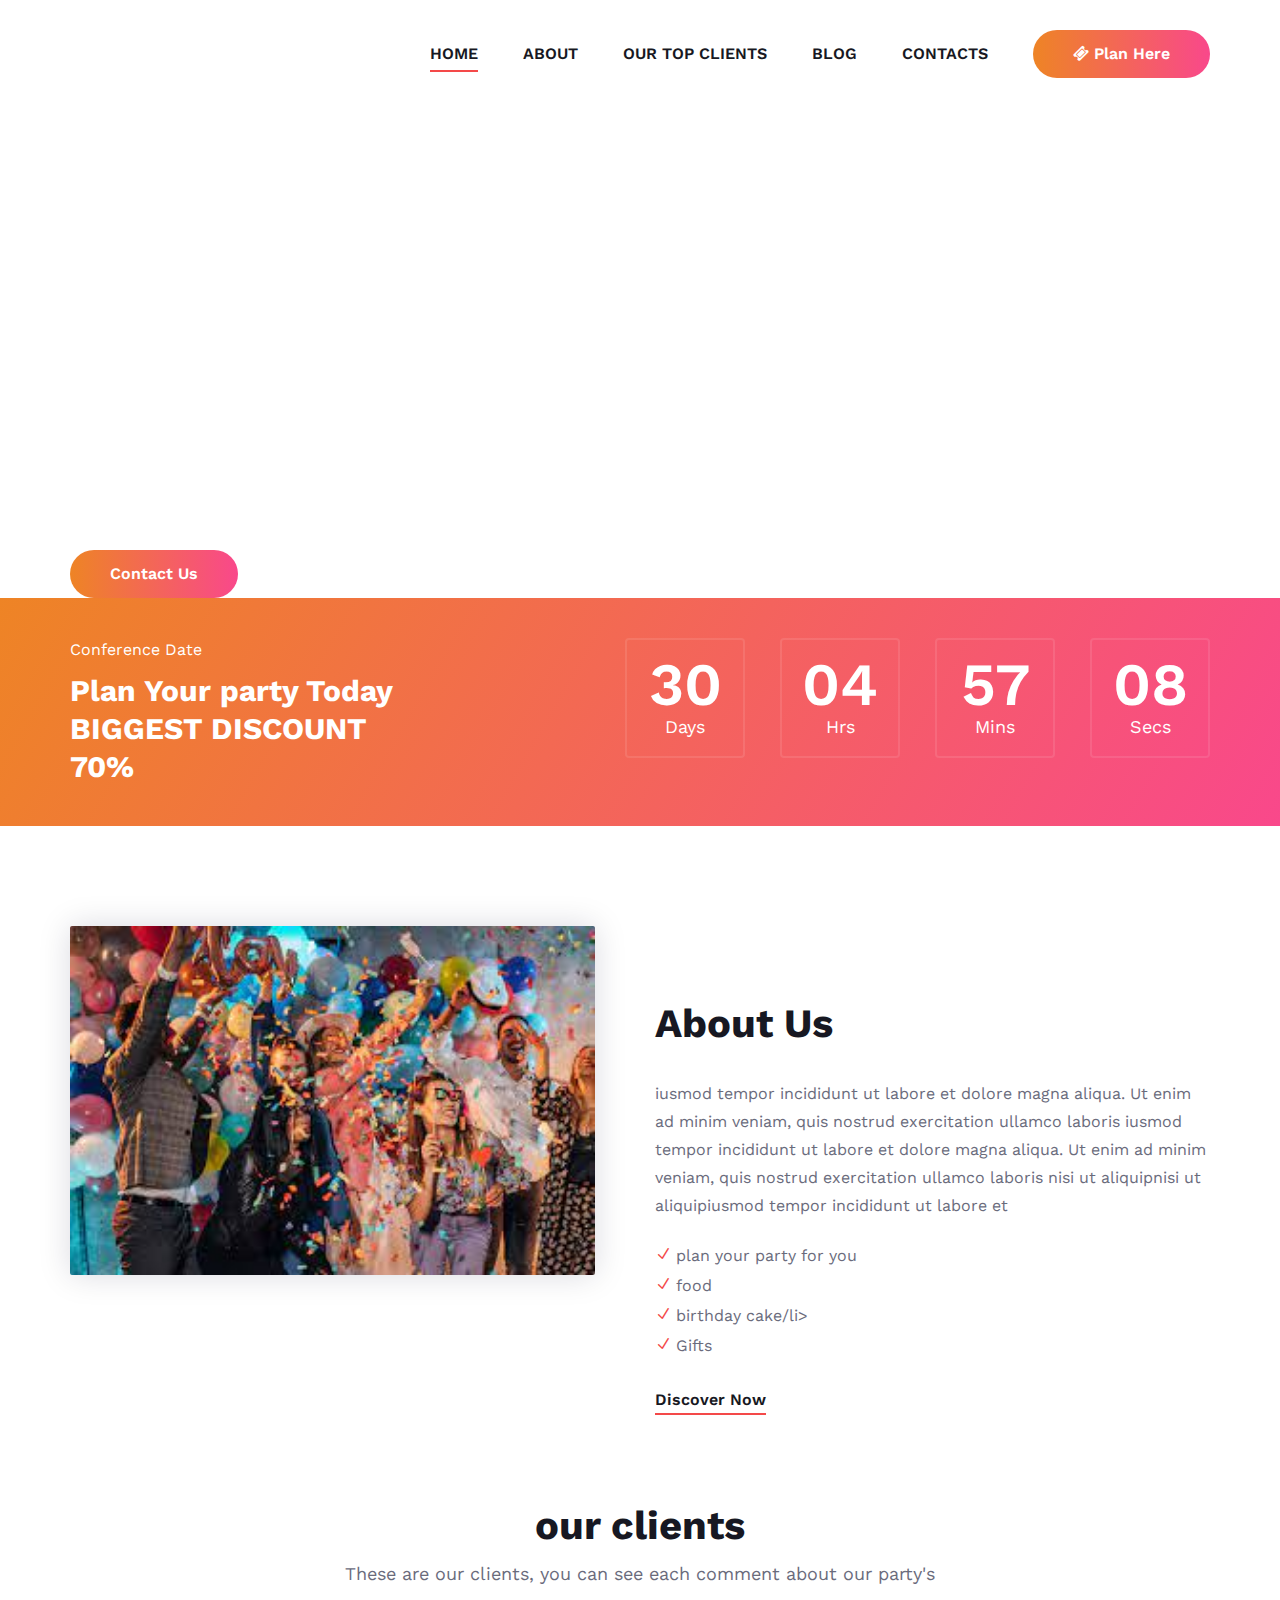
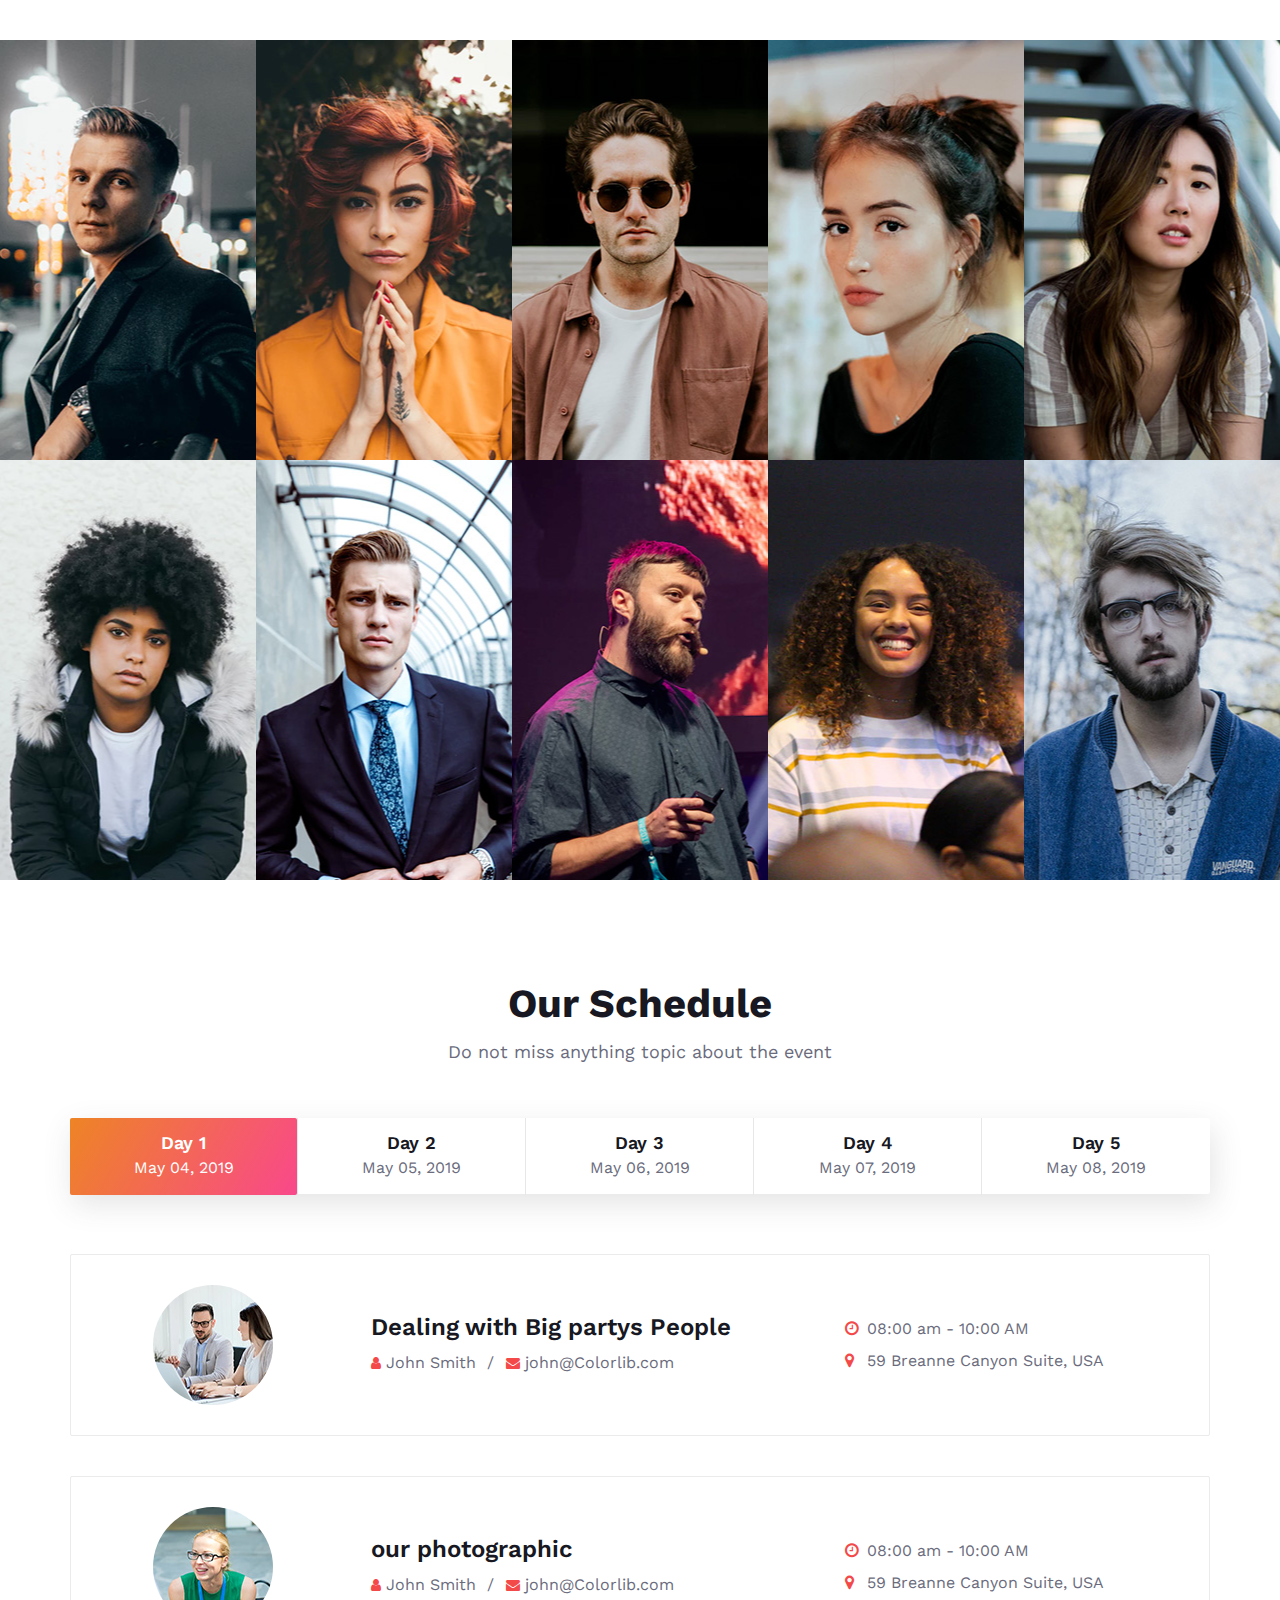
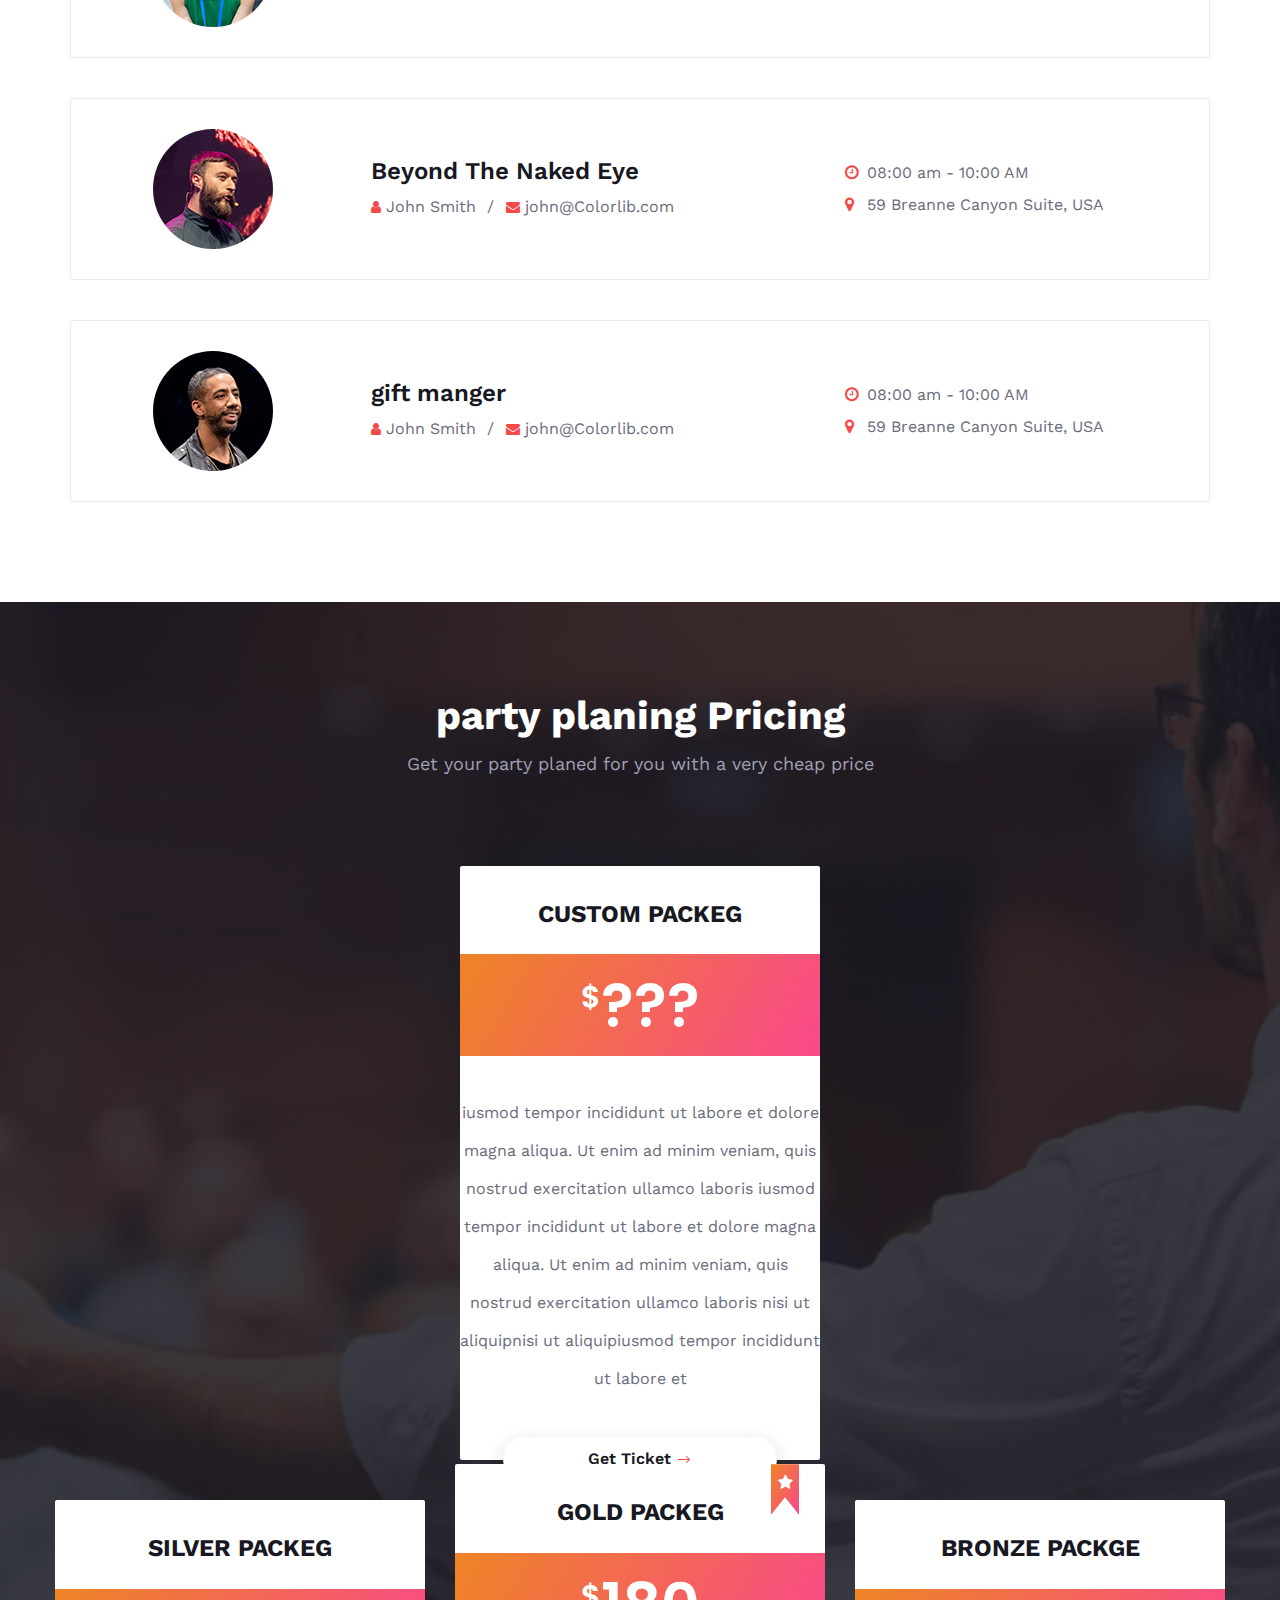
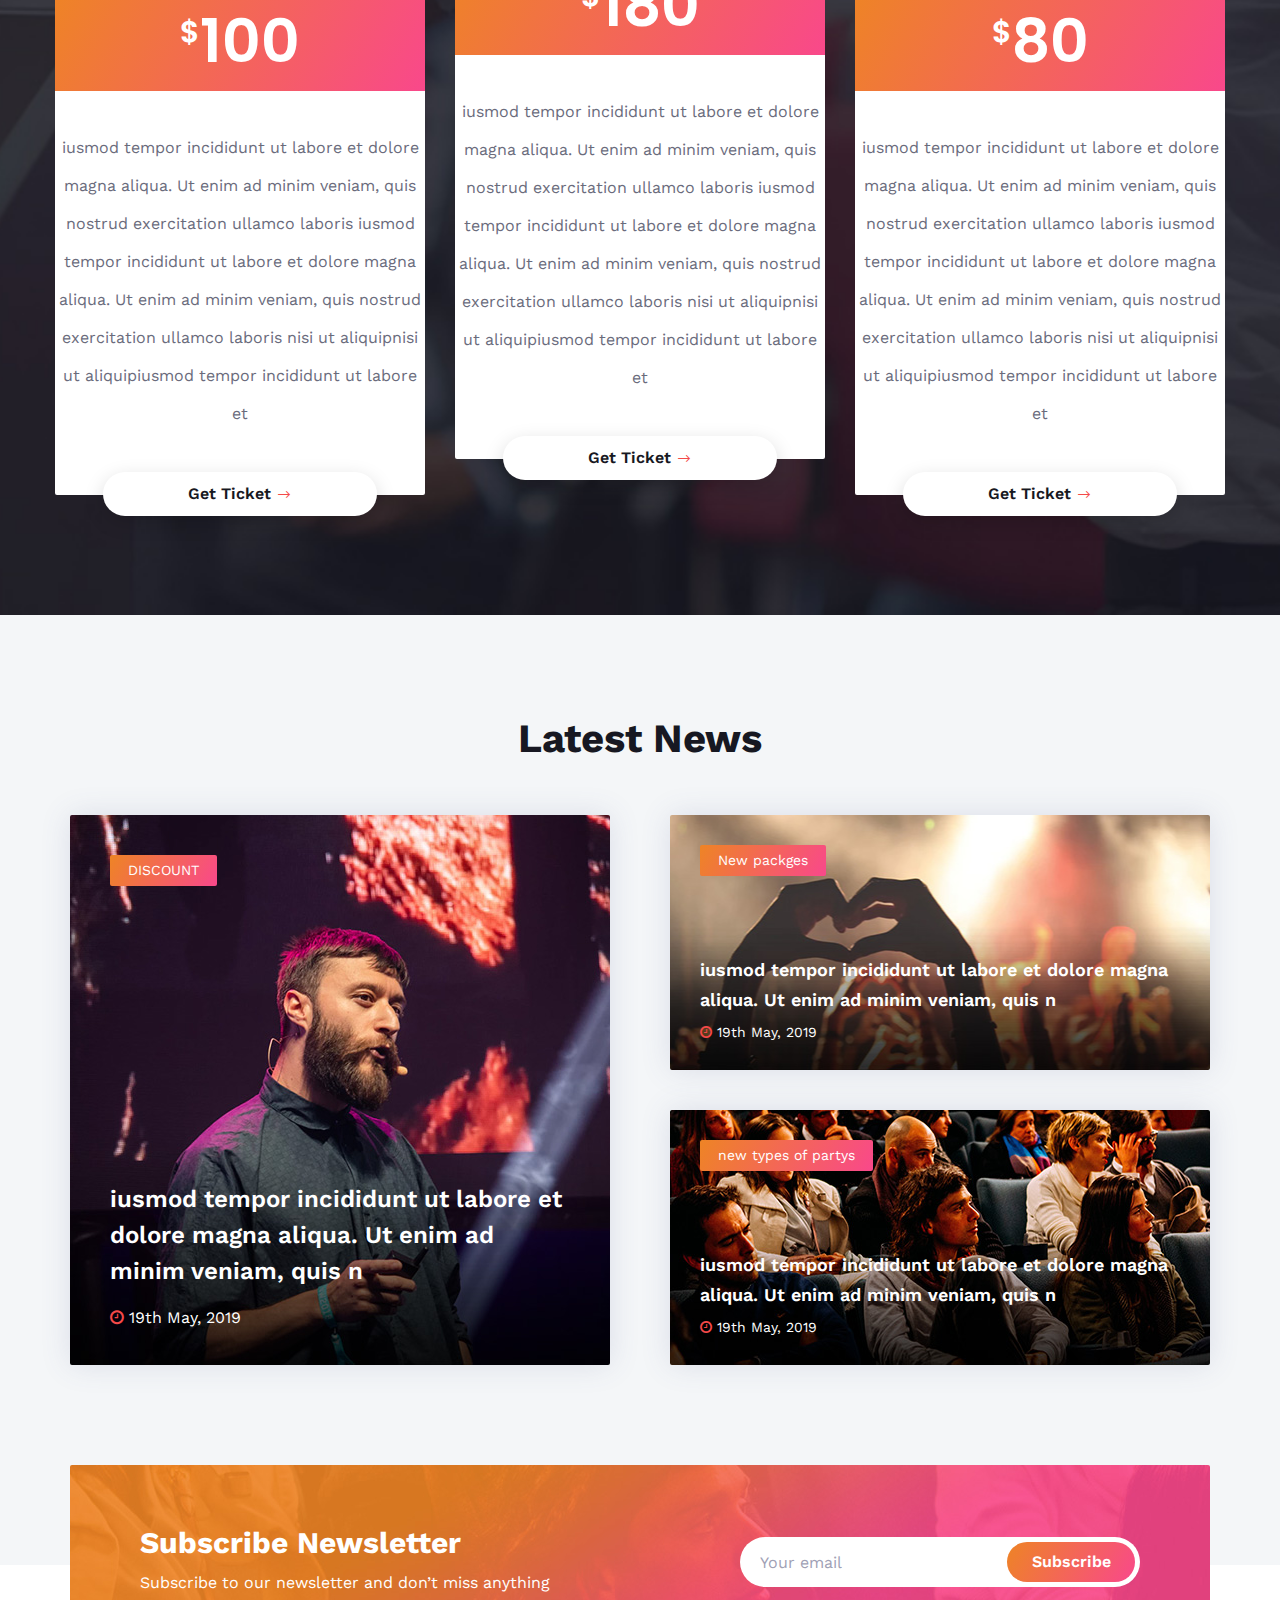
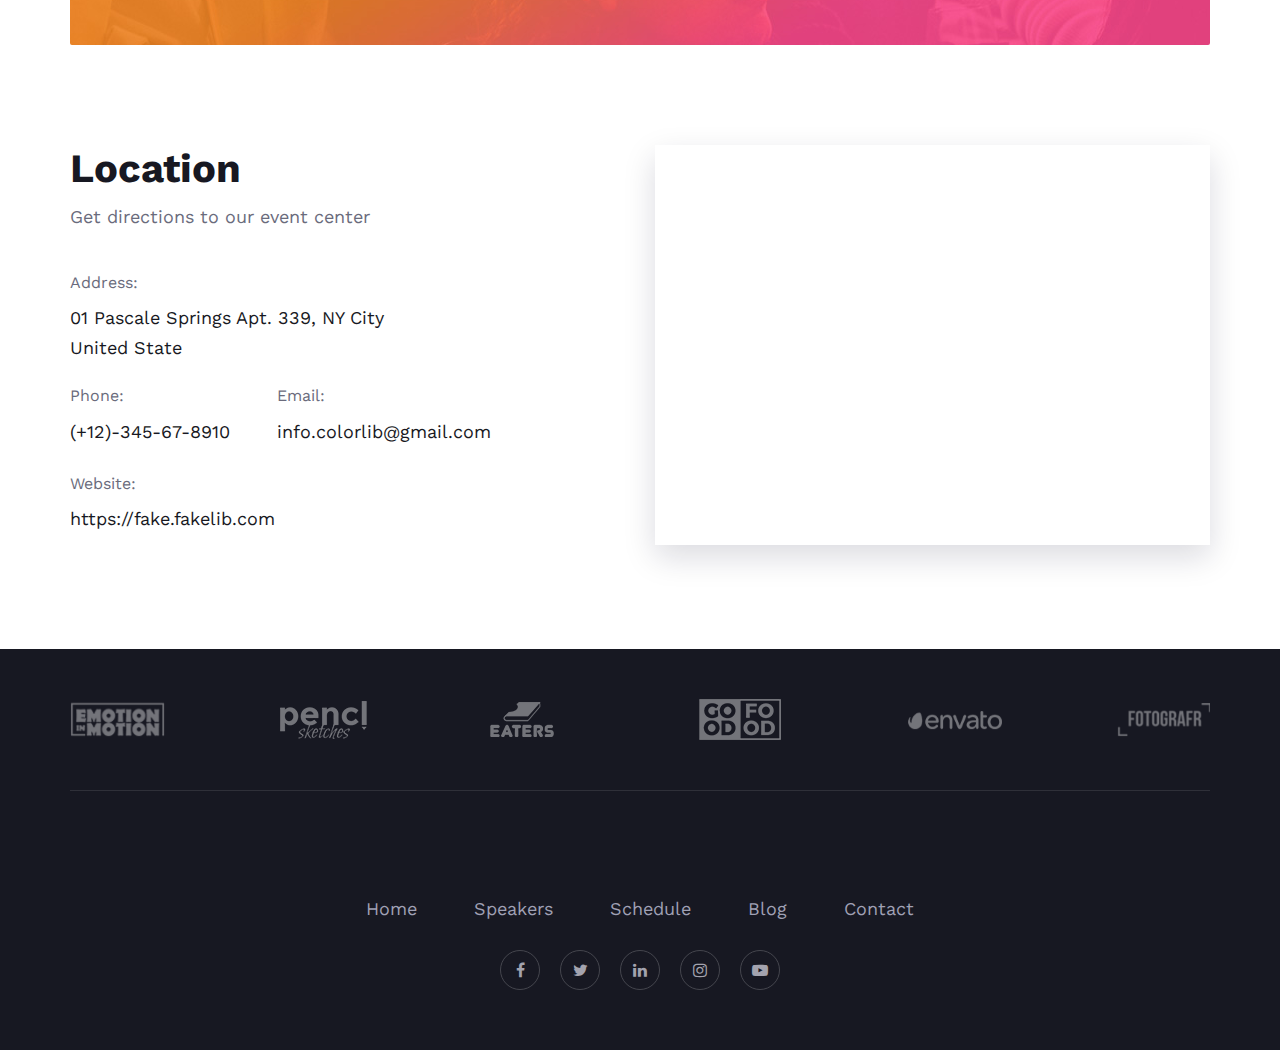
==== commit 7cf5c966: "edits" ====
--- a/index.html
+++ b/index.html
@@ -44,15 +44,14 @@
                     <ul>
                         <li class="active"><a href="./index.html">Home</a></li>
                         <li><a href="./about-us.html">About</a></li>
-                        <li><a href="./speaker.html">Speakers</a>
+                        <li><a href="./speaker.html">our top clients</a>
                             <ul class="dropdown">
-                                <li><a href="#">Jayden</a></li>
-                                <li><a href="#">Sara</a></li>
-                                <li><a href="#">Emma</a></li>
-                                <li><a href="#">Harriet</a></li>
+                                <li><a href="#">mohammed noman</a></li>
+                                <li><a href="#">mohammed hasan</a></li>
+                                <li><a href="#">abdulla asger</a></li>
+                                <li><a href="#">emma shaker</a></li>
                             </ul>
                         </li>
-                        <li><a href="./schedule.html">Schedule</a></li>
                         <li><a href="./blog.html">Blog</a></li>
                         <li><a href="./contact.html">Contacts</a></li>
                     </ul>
